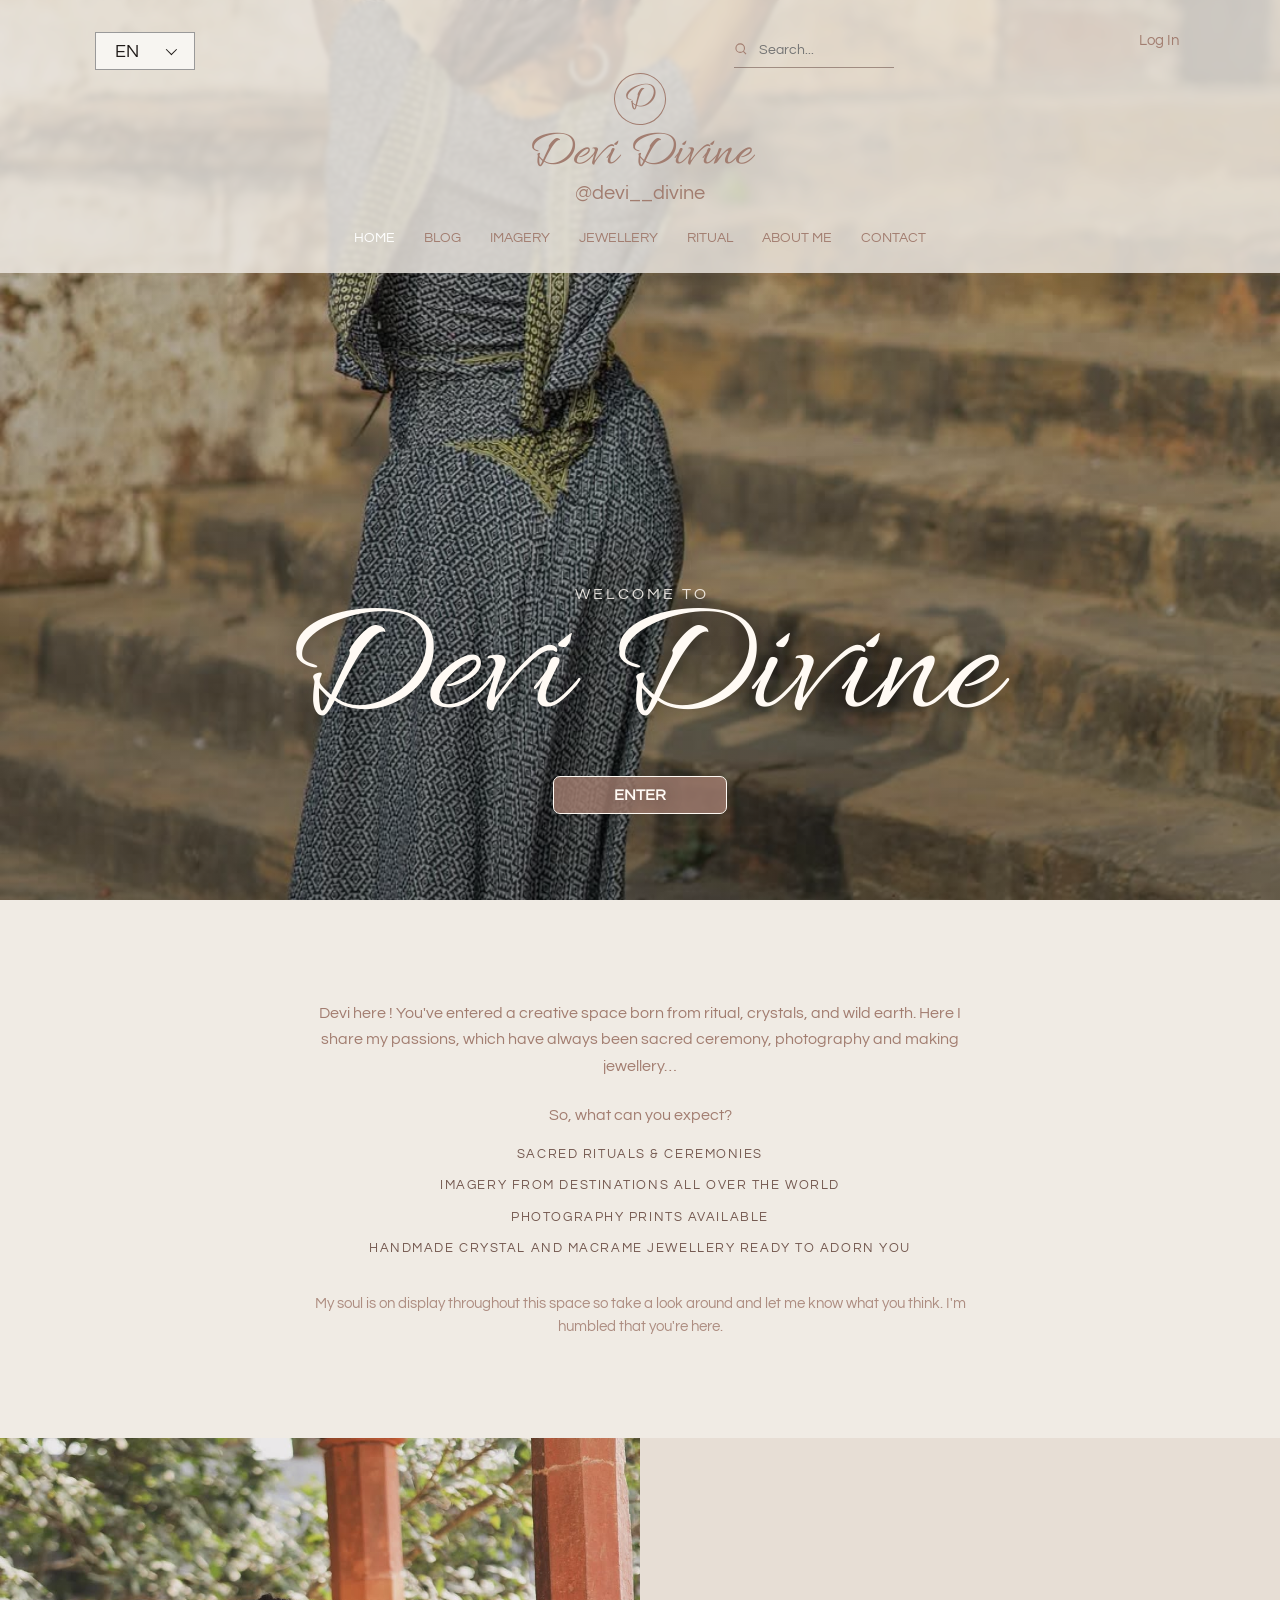
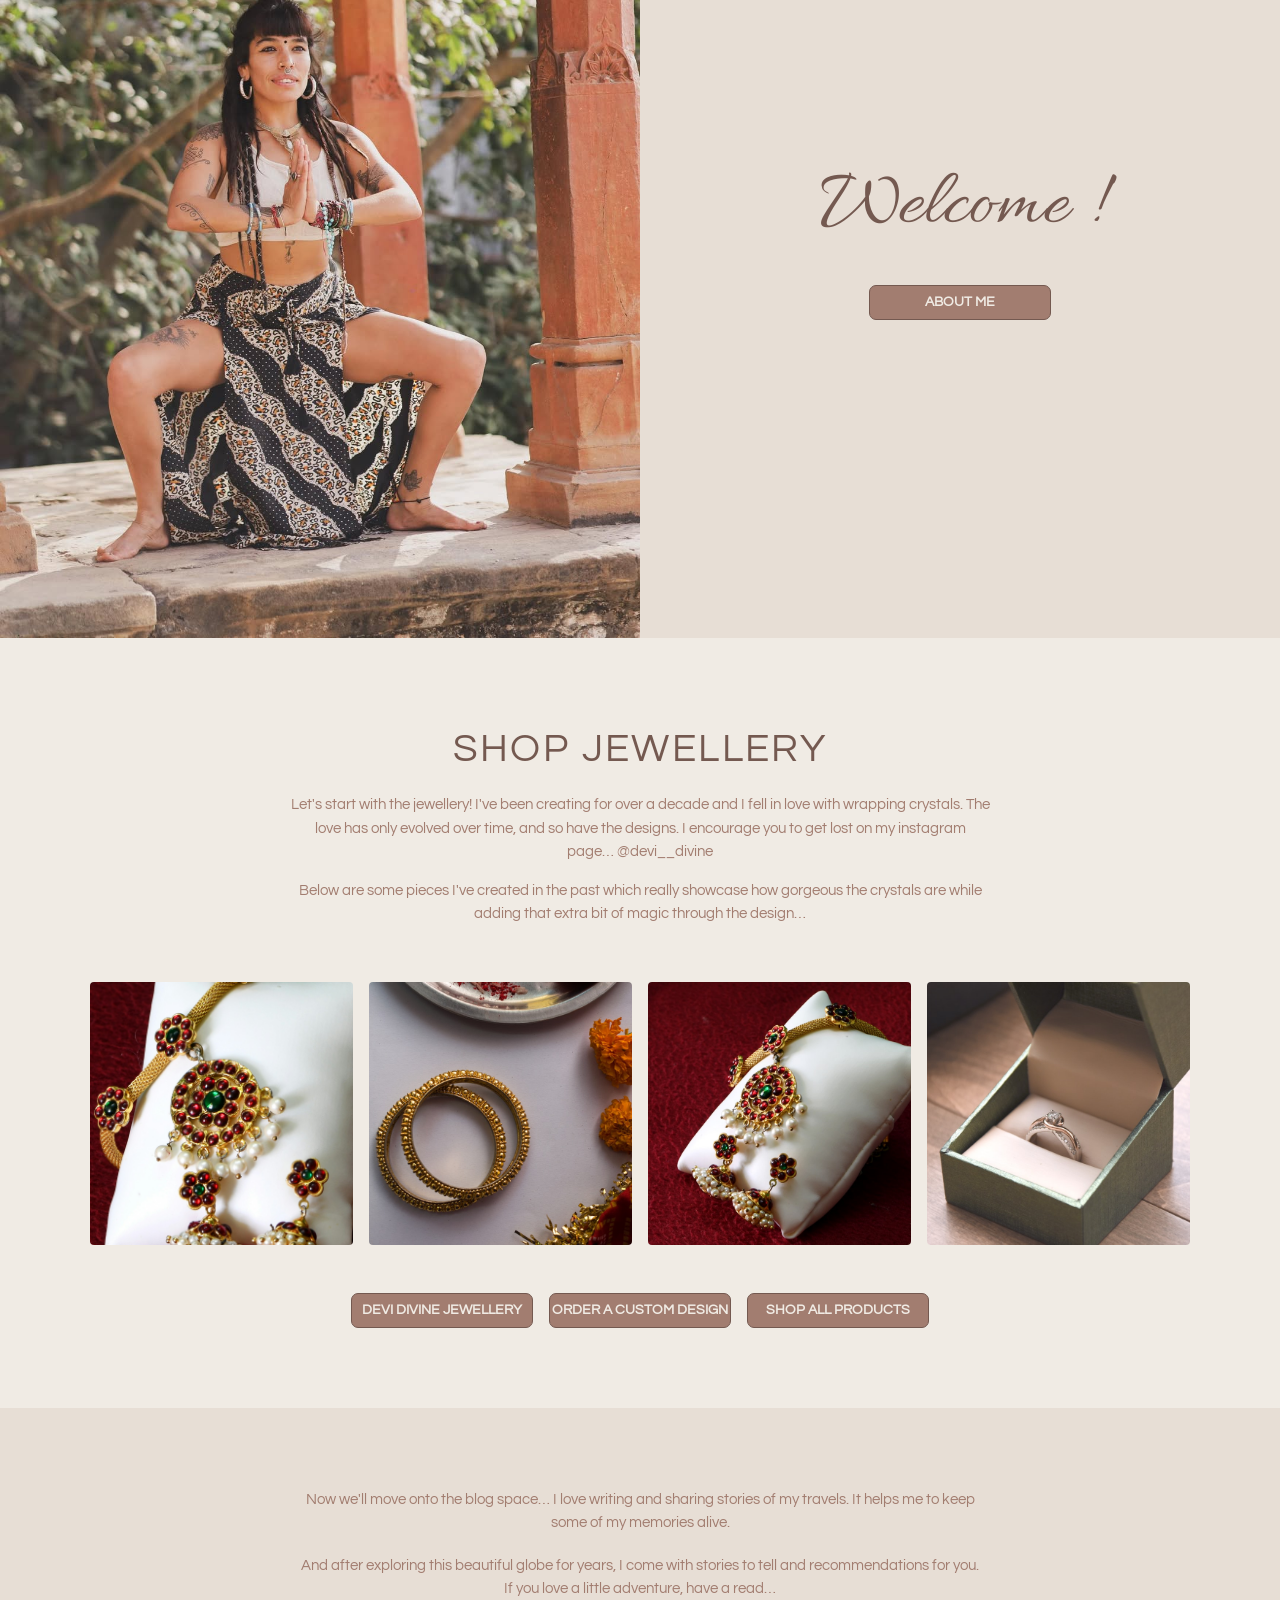
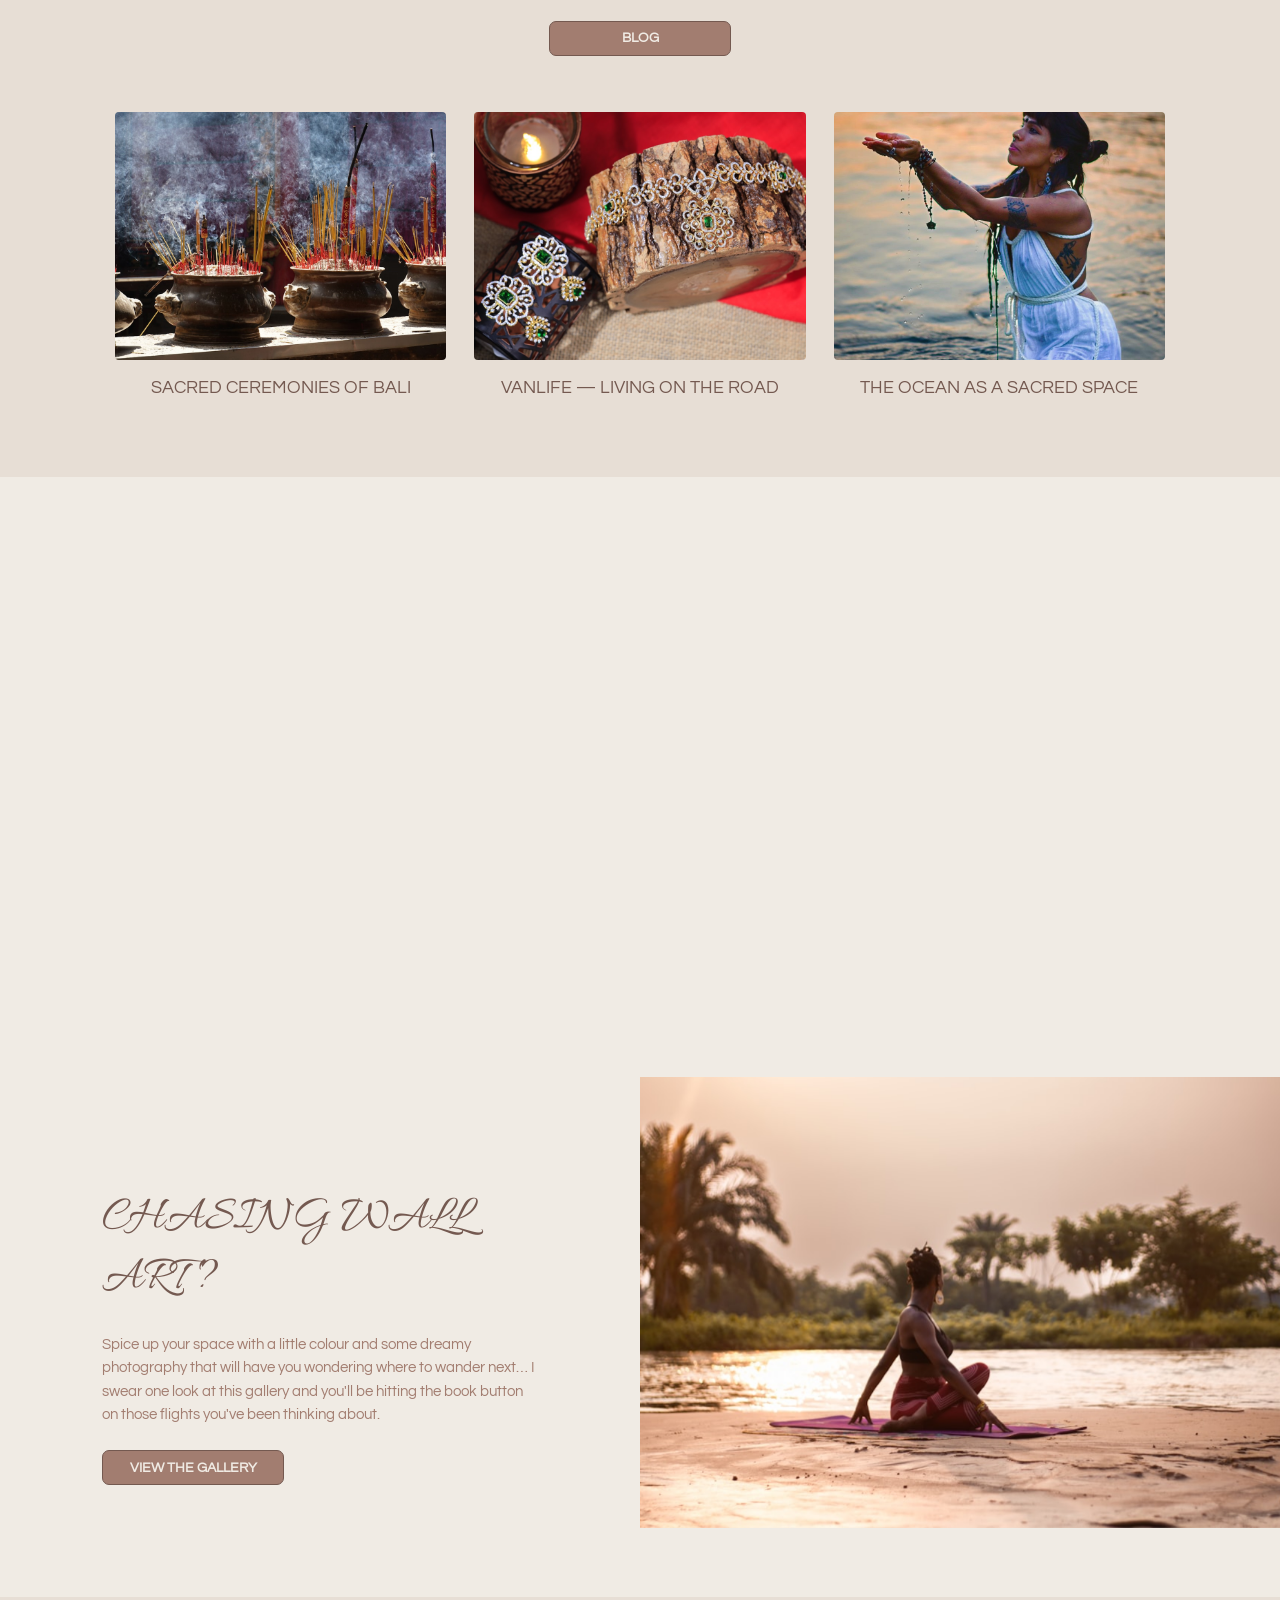
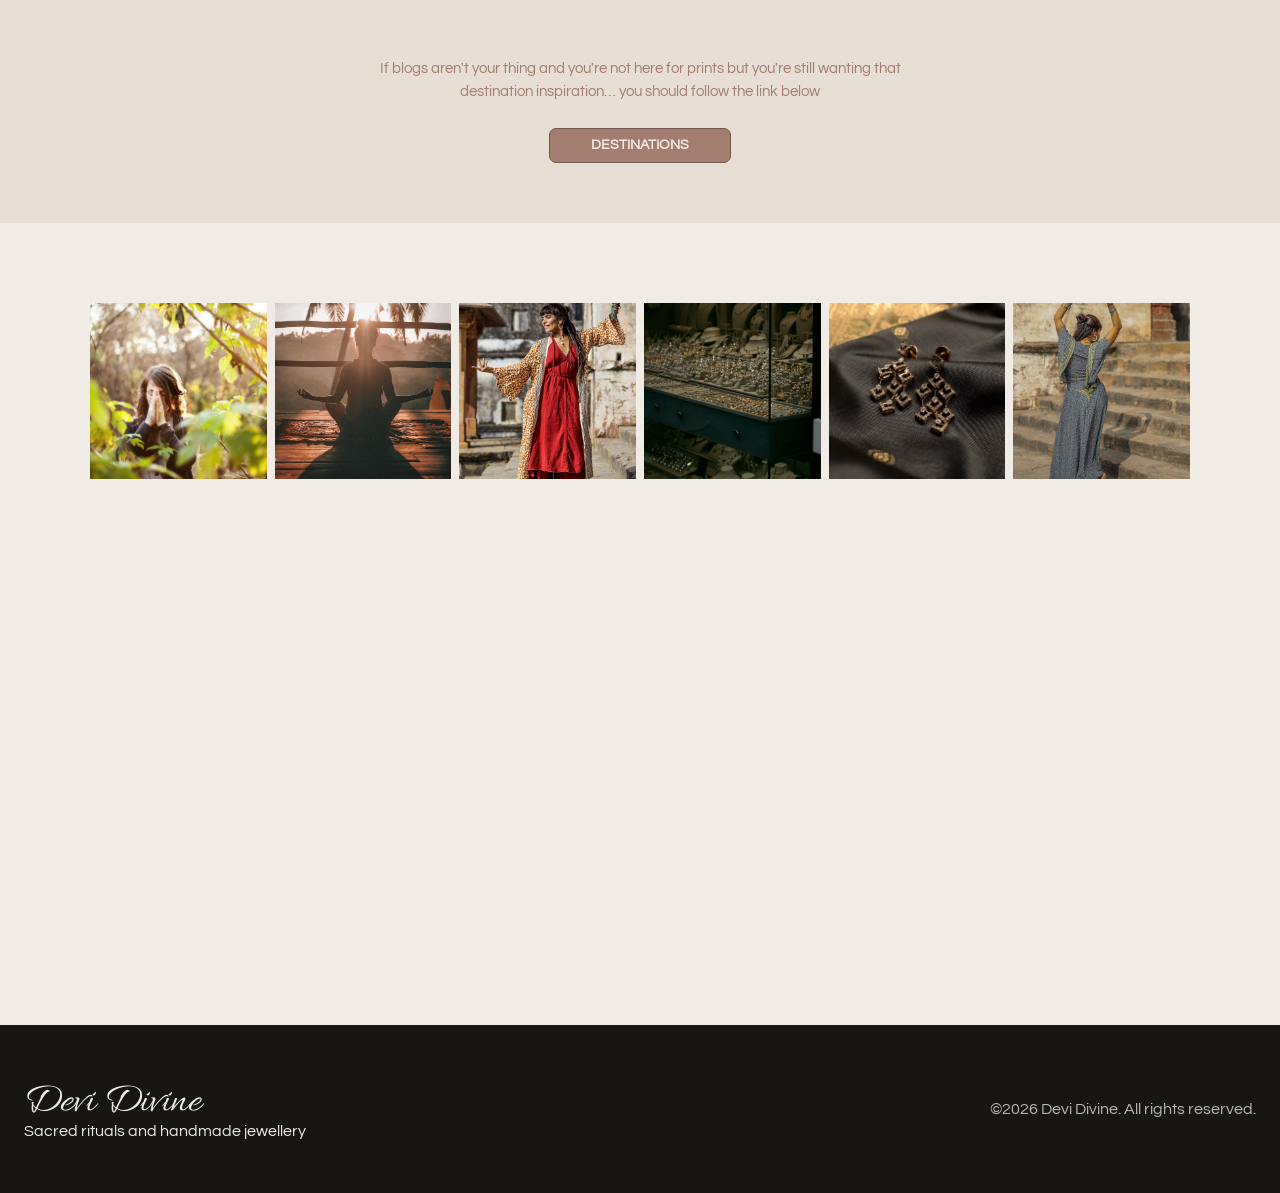
==== index.html @ af679cee "Complete rebuild with Lexie-style video hero and animations" ====
<!doctype html>
<html lang="en">
  <head>
    <meta charset="UTF-8" />
    <meta name="viewport" content="width=device-width, initial-scale=1.0" />
    <meta name="description" content="Devi Divine is a creative space for sacred rituals, handmade crystal jewellery, travel stories, photography, and the divine thread that weaves them together." />
    <title>Sacred Artist | Devi Divine | Handmade Jewellery</title>
    <link rel="preconnect" href="https://fonts.googleapis.com" />
    <link rel="preconnect" href="https://fonts.gstatic.com" crossorigin />
    <link href="https://fonts.googleapis.com/css2?family=Allura&family=Questrial&display=swap" rel="stylesheet" />
    <link rel="stylesheet" href="styles.css" />
    <script src="script.js" defer></script>
  </head>
  <body class="page-home">
    <header class="site-header overlay-header">
      <div class="top-tools">
        <button class="lang" aria-label="Language selector">EN <span></span></button>
        <label class="search" aria-label="Search">
          <svg viewBox="0 0 24 24" aria-hidden="true"><path d="m20 20-4.7-4.7m2.1-5.1a7.1 7.1 0 1 1-14.2 0 7.1 7.1 0 0 1 14.2 0Z" /></svg>
          <input type="search" placeholder="Search..." />
        </label>
        <button class="login">Log In</button>
      </div>
      <a class="brand" href="index.html" aria-label="Devi Divine">
        <span class="brand-mark">D</span>
        <span class="brand-script">Devi Divine</span>
        <span class="tagline">@devi__divine</span>
      </a>
      <nav class="main-nav" aria-label="Main navigation">
        <a class="active" href="index.html">HOME</a>
        <a href="blog.html">BLOG</a>
        <a href="imagery.html">IMAGERY</a>
        <a href="jewellery.html">JEWELLERY</a>
        <a href="ritual.html">RITUAL</a>
        <a href="about.html">ABOUT ME</a>
        <a href="contact.html">CONTACT</a>
      </nav>
    </header>

    <main>
      <!-- ═══ 1. FULL-SCREEN VIDEO HERO ═══ -->
      <section class="home-video-hero" aria-label="Home hero">
        <video autoplay muted loop playsinline poster="Catelog/devi-1.jpg">
          <source src="Catelog/6887556-hd_1920_1080_30fps.mp4" type="video/mp4" />
        </video>
        <div class="video-fallback"></div>
        <div class="home-hero-copy page-hero-copy" data-anim="fade-up">
          <p class="hp-eyebrow">W E L C O M E &nbsp; T O</p>
          <h1>Devi Divine</h1>
          <a href="#hp-welcome">ENTER</a>
        </div>
      </section>

      <!-- ═══ 2. WELCOME INTRO ═══ -->
      <section class="hp-welcome" id="hp-welcome">
        <div class="hp-welcome-inner" data-anim="fade-up">
          <p class="hp-greeting">Devi here ! You've entered a creative space born from ritual, crystals, and wild earth. Here I share my passions, which have always been sacred ceremony, photography and making jewellery…</p>
          <p>So, what can you expect?</p>
          <ul class="hp-list">
            <li>SACRED RITUALS & CEREMONIES</li>
            <li>IMAGERY FROM DESTINATIONS ALL OVER THE WORLD</li>
            <li>PHOTOGRAPHY PRINTS AVAILABLE</li>
            <li>HANDMADE CRYSTAL AND MACRAME JEWELLERY READY TO ADORN YOU</li>
          </ul>
          <p class="hp-humble">My soul is on display throughout this space so take a look around and let me know what you think. I'm humbled that you're here.</p>
        </div>
      </section>

      <!-- ═══ 3. WELCOME PORTRAIT + ABOUT CTA ═══ -->
      <section class="hp-about-strip">
        <div class="hp-about-img" data-anim="fade-right">
          <img src="Catelog/devi-2.jpg" alt="Devi Divine portrait" loading="lazy" />
        </div>
        <div class="hp-about-copy" data-anim="fade-left">
          <h2>Welcome !</h2>
          <a href="about.html" class="jw-btn">ABOUT ME</a>
        </div>
      </section>

      <!-- ═══ 4. SHOP JEWELLERY SECTION ═══ -->
      <section class="hp-shop">
        <div class="hp-shop-header" data-anim="fade-up">
          <h2><a href="jewellery.html">SHOP JEWELLERY</a></h2>
          <p>Let's start with the jewellery! I've been creating for over a decade and I fell in love with wrapping crystals. The love has only evolved over time, and so have the designs. I encourage you to get lost on my instagram page… @devi__divine</p>
          <p>Below are some pieces I've created in the past which really showcase how gorgeous the crystals are while adding that extra bit of magic through the design…</p>
        </div>
        <div class="hp-shop-gallery">
          <div class="hp-gallery-item" data-anim="fade-up" data-delay="0">
            <img src="Catelog/ekalyva_78Du2X6Gev4-pixelbay.jpeg" alt="Traditional jewellery piece" loading="lazy" />
          </div>
          <div class="hp-gallery-item" data-anim="fade-up" data-delay="120">
            <img src="Catelog/sonika_agarwal_m4dagsplsKA-pixelbay.jpeg" alt="Gold bangles with marigold" loading="lazy" />
          </div>
          <div class="hp-gallery-item" data-anim="fade-up" data-delay="240">
            <img src="Catelog/ekalyva_9hAQciS8-z8-pixelbay.jpeg" alt="Handcrafted adornment" loading="lazy" />
          </div>
          <div class="hp-gallery-item" data-anim="fade-up" data-delay="360">
            <img src="Catelog/jickii_3_YP8_mh-Kg-pixelbay.jpeg" alt="Crystal jewellery closeup" loading="lazy" />
          </div>
        </div>
        <div class="hp-shop-ctas" data-anim="fade-up">
          <a href="jewellery.html" class="jw-btn">DEVI DIVINE JEWELLERY</a>
          <a href="customdesigns.html" class="jw-btn">ORDER A CUSTOM DESIGN</a>
          <a href="all-products.html" class="jw-btn">SHOP ALL PRODUCTS</a>
        </div>
      </section>

      <!-- ═══ 5. BLOG SECTION ═══ -->
      <section class="hp-blog">
        <div class="hp-blog-intro" data-anim="fade-up">
          <p>Now we'll move onto the blog space… I love writing and sharing stories of my travels. It helps me to keep some of my memories alive.</p>
          <p>And after exploring this beautiful globe for years, I come with stories to tell and recommendations for you. If you love a little adventure, have a read…</p>
          <a href="blog.html" class="jw-btn">BLOG</a>
        </div>
        <div class="hp-blog-grid">
          <a class="hp-blog-card" href="blog.html" data-anim="fade-up" data-delay="0">
            <div class="hp-blog-thumb">
              <img src="Catelog/qld_traveller_Wnl3-Qbw_3k-pixelbay.jpeg" alt="Temple incense ceremony" loading="lazy" />
            </div>
            <h3>SACRED CEREMONIES OF BALI</h3>
          </a>
          <a class="hp-blog-card" href="blog.html" data-anim="fade-up" data-delay="120">
            <div class="hp-blog-thumb">
              <img src="Catelog/aniketshrama_TjAgMCvXXgk-pixelbay.jpeg" alt="Mountain landscape India" loading="lazy" />
            </div>
            <h3>VANLIFE — LIVING ON THE ROAD</h3>
          </a>
          <a class="hp-blog-card" href="blog.html" data-anim="fade-up" data-delay="240">
            <div class="hp-blog-thumb">
              <img src="Catelog/devi-5.jpg" alt="Water ritual in the ocean" loading="lazy" />
            </div>
            <h3>THE OCEAN AS A SACRED SPACE</h3>
          </a>
        </div>
      </section>

      <!-- ═══ 6. NATURE QUOTE PARALLAX BREAK ═══ -->
      <section class="hp-quote-break">
        <div class="hp-quote-bg" data-parallax="0.07">
          <img src="Catelog/aniketshrama_JVBViiMprZs-pixelbay.jpeg" alt="Mountain landscape" loading="lazy" />
        </div>
        <div class="hp-quote-overlay"></div>
        <blockquote data-anim="fade-up">
          <h2>WE ARE SO BLESSED TO WITNESS THINGS THAT NATURE HAS TAKEN MILLIONS OF YEARS TO CREATE</h2>
          <p>Don't you think? This is what inspired my travels from the beginning — the urge to marvel at Earth's mind-blowing landscapes, witness its wildlife and experience the different cultures of people all around the world. I've shared some of my experiences in my blog where I hope I can make you feel something and imagine you're there. And I hope you feel inspired to explore.</p>
        </blockquote>
      </section>

      <!-- ═══ 7. PRINTS / IMAGERY SECTION ═══ -->
      <section class="hp-prints">
        <div class="hp-prints-copy" data-anim="fade-right">
          <h2>CHASING WALL ART ?</h2>
          <p>Spice up your space with a little colour and some dreamy photography that will have you wondering where to wander next… I swear one look at this gallery and you'll be hitting the book button on those flights you've been thinking about.</p>
          <a href="imagery.html" class="jw-btn">VIEW THE GALLERY</a>
        </div>
        <div class="hp-prints-img" data-anim="fade-left" data-parallax="0.06">
          <img src="Catelog/travyskande_vbhVRQ017P0-pixelbay.jpeg" alt="Tropical island travel" loading="lazy" />
        </div>
      </section>

      <!-- ═══ 8. DESTINATIONS STRIP ═══ -->
      <section class="hp-destinations" data-anim="fade-up">
        <p>If blogs aren't your thing and you're not here for prints but you're still wanting that destination inspiration… you should follow the link below</p>
        <a href="imagery.html" class="jw-btn">DESTINATIONS</a>
      </section>

      <!-- ═══ 9. INSTAGRAM / FOLLOW ═══ -->
      <section class="hp-instagram">
        <div class="hp-insta-grid">
          <div class="hp-insta-item" data-anim="fade-up" data-delay="0">
            <img src="Catelog/ashleyinguanta_KX97VvJKBBc-pixelbay.jpeg" alt="Prayer in nature" loading="lazy" />
          </div>
          <div class="hp-insta-item" data-anim="fade-up" data-delay="80">
            <img src="Catelog/jareddrice_NTyBbu66_SI-pixelbay.jpeg" alt="Meditation at sunrise" loading="lazy" />
          </div>
          <div class="hp-insta-item" data-anim="fade-up" data-delay="160">
            <img src="Catelog/devi-4.jpg" alt="Devi in nature" loading="lazy" />
          </div>
          <div class="hp-insta-item" data-anim="fade-up" data-delay="240">
            <img src="Catelog/romavest_-BZ_GSgkhPc-pixelbay.jpeg" alt="Crystal bowl ritual" loading="lazy" />
          </div>
          <div class="hp-insta-item" data-anim="fade-up" data-delay="320">
            <img src="Catelog/pyx_photo_5RYp1eO95oU-pixelbay.jpeg" alt="Travel landscape" loading="lazy" />
          </div>
          <div class="hp-insta-item" data-anim="fade-up" data-delay="400">
            <img src="Catelog/devi-1.jpg" alt="Devi Divine" loading="lazy" />
          </div>
        </div>
        <div class="hp-insta-follow" data-anim="fade-up">
          <a href="https://www.instagram.com/devi__divine" target="_blank" rel="noopener">@devi__divine</a>
          <p>FOLLOW MY ADVENTURES</p>
        </div>
      </section>

      <!-- ═══ 10. NEWSLETTER ═══ -->
      <section class="hp-newsletter" data-anim="fade-up">
        <h2>Stay Connected</h2>
        <p>Join the mailing list to receive updates on new collections, rituals, and travel stories.</p>
        <form class="hp-nl-form" onsubmit="event.preventDefault(); this.querySelector('button').textContent='Thank you!';">
          <input type="email" placeholder="Enter your email" required />
          <button type="submit">Subscribe</button>
        </form>
      </section>
    </main>

    <footer class="site-footer">
      <div class="footer-brand">
        <span class="brand-script">Devi Divine</span>
        <span>Sacred rituals and handmade jewellery</span>
      </div>
      <p>©2026 Devi Divine. All rights reserved.</p>
    </footer>
  </body>
</html>
---- styles.css ----
:root {
  --paper: #f0ebe4;
  --paper-deep: #e7ded5;
  --clay: #a27d70;
  --cedar: #745950;
  --ink: #4c3c36;
  --sage: #26352a;
  --cream: #fffaf4;
}

* {
  box-sizing: border-box;
}

body {
  margin: 0;
  background: var(--paper);
  color: var(--clay);
  font-family: Questrial, Arial, sans-serif;
  font-size: 16px;
  scroll-behavior: smooth;
}

a {
  color: inherit;
  text-decoration: none;
}

.site-header {
  min-height: 273px;
  background: var(--paper);
  position: relative;
  display: grid;
  grid-template-rows: 74px 128px 71px;
  place-items: center;
  overflow: hidden;
  z-index: 10;
  transition:
    min-height 420ms ease,
    box-shadow 420ms ease,
    background-color 420ms ease;
}

.site-header.is-scrolled {
  box-shadow: 0 8px 24px rgba(76, 60, 54, 0.08);
}

.compact-header {
  min-height: 230px;
  grid-template-rows: 150px 80px;
}

.compact-header .brand {
  grid-row: 1;
}

.compact-header .main-nav {
  grid-row: 2;
}

.overlay-header {
  margin-bottom: -273px;
  background: rgba(240, 235, 228, 0.82);
  backdrop-filter: blur(2px);
}

.top-tools {
  position: absolute;
  inset: 32px 7.4vw auto 7.4vw;
  display: flex;
  justify-content: space-between;
  align-items: flex-start;
  pointer-events: none;
}

.top-tools > * {
  pointer-events: auto;
}

.lang {
  width: 100px;
  height: 38px;
  border: 1px solid #999;
  background: #f7f5f1;
  color: #1f1a18;
  font: 18px Questrial, sans-serif;
  display: inline-flex;
  align-items: center;
  justify-content: space-around;
}

.lang span {
  width: 8px;
  height: 8px;
  border-right: 1.5px solid currentColor;
  border-bottom: 1.5px solid currentColor;
  transform: rotate(45deg) translateY(-2px);
}

.search {
  width: 160px;
  height: 36px;
  border-bottom: 1px solid rgba(116, 89, 80, 0.6);
  display: flex;
  align-items: center;
  gap: 9px;
  color: var(--clay);
  transform: translateX(150px);
}

.search svg {
  width: 17px;
  fill: none;
  stroke: currentColor;
  stroke-width: 1.8;
}

.search input {
  min-width: 0;
  width: 100%;
  border: 0;
  background: transparent;
  color: var(--clay);
  font: 14px Questrial, sans-serif;
  outline: none;
}

.login {
  border: 0;
  background: transparent;
  color: var(--clay);
  font: 15px Questrial, sans-serif;
}

.brand {
  grid-row: 2;
  text-align: center;
  display: grid;
  place-items: center;
  color: var(--clay);
}

.brand-mark {
  width: 52px;
  height: 52px;
  border: 1.4px solid var(--clay);
  border-radius: 50%;
  display: grid;
  place-items: center;
  color: var(--clay);
  font: 36px Allura, cursive;
  transform: rotate(-12deg);
}

.brand-script {
  margin-top: 4px;
  color: var(--clay);
  font: 52px Allura, cursive;
  line-height: 0.95;
}

.tagline {
  margin-top: 4px;
  font-size: 20px;
}

.main-nav {
  grid-row: 3;
  display: flex;
  gap: 29px;
  align-items: center;
  justify-content: center;
  width: 100%;
  font-size: 14px;
  color: var(--clay);
}

.main-nav a {
  padding: 22px 0;
  white-space: nowrap;
}

.main-nav a.active {
  color: #fff;
}

.hero {
  height: 474px;
  overflow: hidden;
}

.hero-image {
  width: 100%;
  height: calc(100% + 120px);
  background:
    linear-gradient(90deg, rgba(0, 0, 0, 0.28), transparent 38%, rgba(0, 0, 0, 0.1)),
    url("https://static.wixstatic.com/media/1401ba_721c9bad28f0459eae7d776c2bd3633a~mv2.jpg/v1/fill/w_2500,h_2743,al_c/1401ba_721c9bad28f0459eae7d776c2bd3633a~mv2.jpg");
  background-size: cover;
  background-position: center 43%;
  transform: translateY(calc(var(--parallax-y, 0px) - 60px));
  will-change: transform;
}

.intro {
  min-height: 565px;
  display: grid;
  place-items: end center;
  padding: 96px 24px 95px;
}

.intro-copy {
  max-width: 700px;
  text-align: center;
  font-size: 14px;
  line-height: 1.1;
}

.intro-copy p {
  margin: 0 auto 21px;
}

.leaf-break {
  height: 154px;
  display: grid;
  grid-template-columns: 1fr minmax(230px, 340px) 1fr;
  align-items: end;
  overflow: hidden;
}

.leaf-panel {
  height: 80px;
  background:
    linear-gradient(rgba(9, 24, 13, 0.02), rgba(9, 24, 13, 0.14)),
    url("https://static.wixstatic.com/media/11062b_54ef6fb8ec744a24a353d6758db5286d~mv2.jpg/v1/fill/w_900,h_420,al_c,q_90/11062b_54ef6fb8ec744a24a353d6758db5286d~mv2.jpg");
  background-size: cover;
  background-position: center;
  transform: translateY(var(--parallax-y, 0px));
  will-change: transform;
}

.leaf-panel.left {
  clip-path: polygon(0 0, 100% 0, 88% 100%, 0 100%);
}

.leaf-panel.right {
  clip-path: polygon(12% 0, 100% 0, 100% 100%, 0 100%);
}

.circle-portrait {
  align-self: end;
  width: min(34vw, 340px);
  aspect-ratio: 1 / 1;
  border-radius: 50%;
  border: 7px solid var(--paper);
  background: url("https://static.wixstatic.com/media/1401ba_082588e5ffd643f7b79cfc7a22d2bfe7~mv2.jpeg/v1/crop/x_0,y_1084,w_5103,h_5099/fill/w_766,h_766,al_c,q_85,usm_0.66_1.00_0.01,enc_avif,quality_auto/DSC00595.jpeg");
  background-size: cover;
  background-position: center 34%;
  transform: translateY(53%);
  justify-self: center;
  z-index: 2;
  will-change: transform;
}

.circle-portrait[data-parallax] {
  transform: translateY(calc(53% + var(--parallax-y, 0px)));
}

.sale-strip {
  background: var(--cedar);
  color: var(--paper);
  overflow: hidden;
  height: 80px;
  display: flex;
  align-items: center;
  margin-top: 0;
}

.ticker {
  display: flex;
  gap: 48px;
  white-space: nowrap;
  min-width: 150%;
  animation: ticker 20s linear infinite;
}

.ticker span {
  font-size: clamp(34px, 7vw, 86px);
  font-weight: 700;
  letter-spacing: 0;
}

@keyframes ticker {
  to {
    transform: translateX(-33.33%);
  }
}

.social {
  padding: 52px 24px 46px;
  text-align: center;
}

.social p {
  max-width: 520px;
  margin: 0 auto 22px;
  line-height: 1.35;
}

.social-icons {
  display: flex;
  justify-content: center;
  gap: 18px;
}

.social-icons a {
  width: 38px;
  height: 38px;
  border: 1px solid var(--clay);
  border-radius: 50%;
  display: grid;
  place-items: center;
  font-weight: 700;
}

.how-to {
  padding: 58px 24px 80px;
  background: var(--paper);
  text-align: center;
}

.how-to h5 {
  margin: 0 0 18px;
  color: var(--cedar);
  font-size: 24px;
  font-weight: 400;
  letter-spacing: 0;
}

.how-to > p {
  max-width: 520px;
  margin: 0 auto 56px;
  line-height: 1.35;
}

.shop-grid {
  max-width: 1050px;
  margin: 0 auto;
  display: grid;
  grid-template-columns: repeat(3, 1fr);
  gap: 36px;
}

.shop-card {
  display: grid;
  justify-items: center;
  color: var(--clay);
}

.shop-image {
  width: 100%;
  aspect-ratio: 0.82;
  background-size: cover;
  background-position: center;
  margin-bottom: 48px;
}

.shop-image.collections {
  background-image: url("https://static.wixstatic.com/media/1401ba_b27e70ba81ed414d82b3f7c233c465d2~mv2.jpg/v1/fit/w_960,h_2738,q_90,enc_avif,quality_auto/1401ba_b27e70ba81ed414d82b3f7c233c465d2~mv2.jpg");
}

.shop-image.products {
  background-image: url("https://static.wixstatic.com/media/1401ba_89e99bc714c94058bde8c814a47d77e5~mv2.jpg/v1/fit/w_960,h_2738,q_90,enc_avif,quality_auto/1401ba_89e99bc714c94058bde8c814a47d77e5~mv2.jpg");
}

.shop-image.custom {
  background-image: url("https://static.wixstatic.com/media/1401ba_7f00e8f9517c495a9753aef9d5f31bf5~mv2.jpg/v1/fit/w_960,h_2738,q_90,enc_avif,quality_auto/1401ba_7f00e8f9517c495a9753aef9d5f31bf5~mv2.jpg");
}

.shop-card h2 {
  margin: 0 0 42px;
  color: var(--cedar);
  font-size: 30px;
  font-weight: 400;
}

.shop-card p {
  max-width: 260px;
  min-height: 90px;
  margin: 0 0 34px;
  font-size: 15px;
  line-height: 1.35;
}

.shop-card a,
.crystal-copy a,
.split-info a {
  width: 182px;
  height: 35px;
  border: 1px solid var(--cedar);
  border-radius: 7px;
  background: var(--clay);
  color: var(--paper);
  display: inline-grid;
  place-items: center;
  font-size: 14px;
  font-weight: 700;
}

.crystals {
  min-height: 450px;
  padding: 82px 7vw;
  display: grid;
  grid-template-columns: minmax(260px, 580px) 1fr;
  align-items: center;
  gap: 48px;
  background: var(--paper-deep);
}

.crystal-copy .large {
  font: 34px Allura, cursive;
  color: var(--cedar);
  margin: 0 0 18px;
}

.crystal-copy p {
  line-height: 1.45;
  margin: 0 0 24px;
}

.crystal-orb {
  width: min(33vw, 320px);
  aspect-ratio: 1;
  justify-self: center;
  border-radius: 50%;
  background:
    radial-gradient(circle at 35% 25%, rgba(255, 255, 255, 0.9), transparent 22%),
    radial-gradient(circle at 55% 62%, rgba(162, 125, 112, 0.4), transparent 45%),
    url("https://static.wixstatic.com/media/1401ba_d77534101b864da5b636119fda40b79c~mv2.png/v1/fill/w_1000,h_701,al_c,q_90,enc_avif,quality_auto/amethyst_edited_edited.png");
  background-size: cover;
  background-position: center;
  box-shadow: 0 28px 70px rgba(76, 60, 54, 0.2);
}

.split-info {
  display: grid;
  grid-template-columns: repeat(2, minmax(0, 1fr));
  min-height: 580px;
}

.split-info article {
  padding: 84px 8vw 90px;
  display: grid;
  align-content: start;
  justify-items: center;
  text-align: center;
}

.split-info article:first-child {
  background: var(--cedar);
  color: var(--paper);
}

.split-info article:last-child {
  background: var(--paper);
}

.line-art {
  width: 180px;
  height: 56px;
  margin-bottom: 42px;
  background: url("https://static.wixstatic.com/media/1401ba_12883113e6fa44acb3521349938646cc~mv2.png/v1/fill/w_362,h_112,al_c,q_85,usm_0.66_1.00_0.01,enc_avif,quality_auto/AdobeStock_868700157_22_edited.png");
  background-size: contain;
  background-position: center;
  background-repeat: no-repeat;
  animation: float-line 5.5s ease-in-out infinite;
}

.split-info h2 {
  margin: 0 0 28px;
  font-size: 28px;
  font-weight: 400;
  color: inherit;
}

.split-info p {
  max-width: 430px;
  line-height: 1.45;
  margin: 0 0 24px;
}

.split-info ul {
  list-style: none;
  padding: 0;
  margin: 0 0 34px;
  line-height: 1.9;
}

.product-mini {
  width: min(100%, 330px);
  padding: 28px;
  display: grid;
  gap: 14px;
  color: var(--cedar);
}

.product-mini span {
  color: var(--clay);
  font-size: 14px;
}

.product-mini strong {
  font-weight: 400;
  font-size: 20px;
}

.product-mini em {
  font-style: normal;
}

.product-mini button {
  height: 44px;
  border: 0;
  background: var(--cedar);
  color: var(--paper);
  font: 15px Questrial, sans-serif;
}

.site-footer {
  background: #171613;
  color: var(--paper);
  padding: 54px 24px;
  display: flex;
  align-items: center;
  justify-content: space-between;
  gap: 24px;
}

.footer-brand {
  display: grid;
}

.footer-brand .brand-script {
  font-size: 42px;
  color: var(--paper);
}

.site-footer p {
  margin: 0;
  color: rgba(240, 235, 228, 0.75);
}

.js-ready .reveal {
  opacity: 0;
  transform: translateY(44px);
  transition:
    opacity 900ms ease,
    transform 900ms cubic-bezier(0.22, 1, 0.36, 1);
}

.js-ready .reveal.reveal-fade-up {
  transform: translateY(60px);
}

.js-ready .reveal.reveal-fade-right {
  transform: translateX(-60px) translateY(0);
}

.js-ready .reveal.reveal-fade-left {
  transform: translateX(60px) translateY(0);
}

.js-ready .reveal.is-visible {
  opacity: 1;
  transform: translateY(0) translateX(0);
}

.js-ready .shop-card:nth-child(2),
.js-ready .mini-card:nth-child(2),
.js-ready .jw-shop-card:nth-child(2),
.js-ready .ritual-card:nth-child(2) {
  transition-delay: 120ms;
}

.js-ready .shop-card:nth-child(3),
.js-ready .mini-card:nth-child(3),
.js-ready .jw-shop-card:nth-child(3),
.js-ready .ritual-card:nth-child(3) {
  transition-delay: 240ms;
}

/* ── Full-width image break ── */
.jw-image-break {
  position: relative;
  height: 420px;
  overflow: hidden;
}
.jw-image-break img {
  width: 100%;
  height: calc(100% + 100px);
  object-fit: cover;
  object-position: center 30%;
  display: block;
  transform: translateY(var(--parallax-y, 0px));
  will-change: transform;
}
.jw-image-break-overlay {
  position: absolute;
  inset: 0;
  background: linear-gradient(180deg, rgba(10,13,9,0.08), rgba(10,13,9,0.25));
  pointer-events: none;
}

/* ── Jewellery video hero override ── */
.jw-video-hero {
  min-height: 100vh;
}

/* ═══ HOME PAGE SECTIONS ═══ */
.hp-eyebrow {
  letter-spacing: 0.4em;
  font-size: 14px;
  opacity: 0.85;
  margin-bottom: 6px !important;
}

/* Welcome */
.hp-welcome {
  padding: 100px 24px;
  display: grid;
  place-items: center;
  text-align: center;
  background: var(--paper);
}
.hp-welcome-inner {
  max-width: 680px;
}
.hp-greeting {
  font-size: 16px;
  line-height: 1.65;
  margin: 0 0 28px;
}
.hp-list {
  list-style: none;
  padding: 0;
  margin: 0 0 28px;
  font-size: 13px;
  letter-spacing: 0.12em;
  line-height: 2.4;
  color: var(--cedar);
}
.hp-humble {
  font-size: 15px;
  line-height: 1.55;
  margin: 0;
  opacity: 0.85;
}

/* About strip */
.hp-about-strip {
  display: grid;
  grid-template-columns: 1fr 1fr;
  min-height: 420px;
  background: var(--paper-deep);
}
.hp-about-img {
  overflow: hidden;
}
.hp-about-img img {
  width: 100%;
  height: 100%;
  object-fit: cover;
  display: block;
  transition: transform 700ms ease;
}
.hp-about-img:hover img { transform: scale(1.04); }
.hp-about-copy {
  display: grid;
  place-items: center;
  place-content: center;
  gap: 28px;
  padding: 60px 24px;
  text-align: center;
}
.hp-about-copy h2 {
  font: 400 clamp(48px, 8vw, 80px) Allura, cursive;
  color: var(--cedar);
  margin: 0;
}

/* Shop section */
.hp-shop {
  padding: 90px 24px 80px;
  background: var(--paper);
  text-align: center;
}
.hp-shop-header {
  max-width: 700px;
  margin: 0 auto 56px;
}
.hp-shop-header h2 {
  margin: 0 0 24px;
}
.hp-shop-header h2 a {
  font: 400 clamp(28px, 4vw, 40px) Questrial, sans-serif;
  color: var(--cedar);
  text-decoration: none;
  letter-spacing: 0.06em;
}
.hp-shop-header h2 a:hover { opacity: 0.7; }
.hp-shop-header p {
  font-size: 15px;
  line-height: 1.55;
  margin: 0 0 16px;
}

.hp-shop-gallery {
  display: grid;
  grid-template-columns: repeat(4, 1fr);
  gap: 16px;
  max-width: 1100px;
  margin: 0 auto 48px;
}
.hp-gallery-item {
  aspect-ratio: 1;
  overflow: hidden;
  border-radius: 4px;
}
.hp-gallery-item img {
  width: 100%;
  height: 100%;
  object-fit: cover;
  display: block;
  transition: transform 600ms ease;
}
.hp-gallery-item:hover img { transform: scale(1.08); }

.hp-shop-ctas {
  display: flex;
  flex-wrap: wrap;
  justify-content: center;
  gap: 16px;
}

/* Blog section */
.hp-blog {
  padding: 80px 24px;
  background: var(--paper-deep);
}
.hp-blog-intro {
  max-width: 680px;
  margin: 0 auto 56px;
  text-align: center;
}
.hp-blog-intro p {
  font-size: 15px;
  line-height: 1.55;
  margin: 0 0 20px;
}
.hp-blog-grid {
  display: grid;
  grid-template-columns: repeat(3, 1fr);
  gap: 28px;
  max-width: 1050px;
  margin: 0 auto;
}
.hp-blog-card {
  text-decoration: none;
  color: inherit;
  overflow: hidden;
  transition: transform 500ms ease;
}
.hp-blog-card:hover { transform: translateY(-6px); }
.hp-blog-thumb {
  aspect-ratio: 4 / 3;
  overflow: hidden;
  border-radius: 4px;
  margin-bottom: 18px;
}
.hp-blog-thumb img {
  width: 100%;
  height: 100%;
  object-fit: cover;
  display: block;
  transition: transform 600ms ease;
}
.hp-blog-card:hover .hp-blog-thumb img { transform: scale(1.06); }
.hp-blog-card h3 {
  font: 400 18px Questrial, sans-serif;
  color: var(--cedar);
  margin: 0;
  text-align: center;
}

/* Nature quote break */
.hp-quote-break {
  position: relative;
  min-height: 600px;
  display: grid;
  place-items: center;
  overflow: hidden;
  isolation: isolate;
  padding: 80px 24px;
}
.hp-quote-bg {
  position: absolute;
  inset: -100px 0;
  z-index: -2;
}
.hp-quote-bg img {
  width: 100%;
  height: calc(100% + 200px);
  object-fit: cover;
  object-position: center 35%;
  transform: translateY(var(--parallax-y, 0px));
  will-change: transform;
}
.hp-quote-overlay {
  position: absolute;
  inset: 0;
  background: linear-gradient(180deg, rgba(10,13,9,0.40), rgba(10,13,9,0.60));
  z-index: -1;
}
.hp-quote-break blockquote {
  max-width: 760px;
  text-align: center;
  color: var(--cream);
  margin: 0;
  text-shadow: 0 2px 20px rgba(0,0,0,0.4);
}
.hp-quote-break blockquote h2 {
  font: 400 14px Questrial, sans-serif;
  letter-spacing: 0.22em;
  line-height: 1.8;
  color: var(--cream);
  margin: 0 0 28px;
}
.hp-quote-break blockquote p {
  font-size: 15px;
  line-height: 1.65;
  opacity: 0.9;
  margin: 0;
}

/* Prints section */
.hp-prints {
  display: grid;
  grid-template-columns: 1fr 1fr;
  min-height: 520px;
  background: var(--paper);
}
.hp-prints-copy {
  display: grid;
  align-content: center;
  gap: 24px;
  padding: 80px 8vw;
}
.hp-prints-copy h2 {
  font: 400 clamp(32px, 5vw, 48px) Allura, cursive;
  color: var(--cedar);
  margin: 0;
}
.hp-prints-copy p {
  font-size: 15px;
  line-height: 1.55;
  margin: 0;
  max-width: 440px;
}
.hp-prints-img {
  overflow: hidden;
  position: relative;
}
.hp-prints-img img {
  width: 100%;
  height: 100%;
  object-fit: cover;
  display: block;
  transform: translateY(var(--parallax-y, 0px)) scale(1.04);
  will-change: transform;
}

/* Destinations strip */
.hp-destinations {
  padding: 60px 24px;
  text-align: center;
  background: var(--paper-deep);
}
.hp-destinations p {
  max-width: 580px;
  margin: 0 auto 24px;
  font-size: 15px;
  line-height: 1.55;
}

/* Instagram grid */
.hp-instagram {
  padding: 80px 24px;
  background: var(--paper);
}
.hp-insta-grid {
  display: grid;
  grid-template-columns: repeat(6, 1fr);
  gap: 8px;
  max-width: 1100px;
  margin: 0 auto 40px;
}
.hp-insta-item {
  aspect-ratio: 1;
  overflow: hidden;
}
.hp-insta-item img {
  width: 100%;
  height: 100%;
  object-fit: cover;
  display: block;
  transition: transform 500ms ease, filter 500ms ease;
  filter: saturate(0.9);
}
.hp-insta-item:hover img {
  transform: scale(1.08);
  filter: saturate(1.15);
}
.hp-insta-follow {
  text-align: center;
}
.hp-insta-follow a {
  font: 400 28px Allura, cursive;
  color: var(--cedar);
  text-decoration: none;
  display: block;
  margin-bottom: 8px;
}
.hp-insta-follow a:hover { opacity: 0.7; }
.hp-insta-follow p {
  font-size: 12px;
  letter-spacing: 0.25em;
  color: var(--clay);
  margin: 0;
}

/* Newsletter */
.hp-newsletter {
  padding: 80px 24px;
  text-align: center;
  background: var(--cedar);
  color: var(--paper);
}
.hp-newsletter h2 {
  font: 400 clamp(36px, 6vw, 56px) Allura, cursive;
  color: var(--paper);
  margin: 0 0 14px;
}
.hp-newsletter p {
  max-width: 440px;
  margin: 0 auto 32px;
  opacity: 0.85;
  line-height: 1.5;
}
.hp-nl-form {
  display: flex;
  max-width: 440px;
  margin: 0 auto;
  gap: 0;
}
.hp-nl-form input {
  flex: 1;
  height: 46px;
  padding: 0 16px;
  border: 1px solid rgba(240,235,228,0.35);
  border-right: 0;
  background: rgba(240,235,228,0.08);
  color: var(--paper);
  font: 14px Questrial, sans-serif;
  outline: none;
}
.hp-nl-form input::placeholder { color: rgba(240,235,228,0.5); }
.hp-nl-form button {
  height: 46px;
  padding: 0 28px;
  border: 1px solid rgba(240,235,228,0.35);
  background: rgba(240,235,228,0.15);
  color: var(--paper);
  font: 14px Questrial, sans-serif;
  letter-spacing: 0.06em;
  cursor: pointer;
  transition: background 300ms ease;
  white-space: nowrap;
}
.hp-nl-form button:hover { background: rgba(240,235,228,0.28); }

@keyframes float-line {
  0%,
  100% {
    transform: translateY(0);
  }
  50% {
    transform: translateY(-12px);
  }
}

@keyframes kenburns {
  from {
    transform: scale(1);
  }
  to {
    transform: scale(1.08);
  }
}

.home-video-hero {
  min-height: 100vh;
  position: relative;
  display: grid;
  place-items: end center;
  overflow: hidden;
  background: #151914;
  padding: 340px 24px 86px;
}

.home-video-hero video {
  position: absolute;
  inset: 0;
  width: 100%;
  height: 100%;
  object-fit: cover;
  z-index: 1;
}

.video-fallback {
  position: absolute;
  inset: 0;
  width: 100%;
  height: 100%;
  object-fit: cover;
  z-index: 0;
  background:
    linear-gradient(180deg, rgba(19, 22, 17, 0.1), rgba(19, 22, 17, 0.34)),
    url("Catelog/devi-1.jpg");
  background-size: cover;
  background-position: center;
  animation: kenburns 18s ease-in-out infinite alternate;
}

.home-video-hero::after,
.page-hero::after {
  content: "";
  position: absolute;
  inset: 0;
  background: linear-gradient(180deg, rgba(10, 13, 9, 0.12), rgba(10, 13, 9, 0.34));
  z-index: 2;
  pointer-events: none;
}

.home-hero-copy,
.page-hero-copy {
  color: var(--cream);
  text-align: center;
  text-shadow: 0 2px 18px rgba(0, 0, 0, 0.35);
  position: relative;
  z-index: 3;
}

.home-hero-copy p,
.page-hero-copy p {
  margin: 0 0 16px;
  letter-spacing: 0;
  font-size: 16px;
  text-transform: uppercase;
}

.home-hero-copy h1,
.page-hero-copy h1 {
  margin: 0 0 32px;
  font: clamp(76px, 13vw, 170px) Allura, cursive;
  line-height: 0.82;
  color: inherit;
}

.home-hero-copy a,
.editorial-copy a,
.inline-button {
  width: 174px;
  height: 38px;
  display: inline-grid;
  place-items: center;
  border: 1px solid currentColor;
  border-radius: 7px;
  background: rgba(162, 125, 112, 0.82);
  color: var(--cream);
  font-weight: 700;
}

.home-intro {
  min-height: 360px;
  display: grid;
  place-items: center;
  padding: 80px 24px;
  text-align: center;
}

.home-intro p {
  max-width: 650px;
  margin: 0;
  font-size: clamp(24px, 4vw, 42px);
  line-height: 1.12;
  color: var(--cedar);
}

.home-paths {
  display: grid;
  grid-template-columns: repeat(3, 1fr);
  min-height: 680px;
}

.feature-panel {
  min-height: 680px;
  display: grid;
  align-content: end;
  padding: 56px;
  color: var(--cream);
  position: relative;
  overflow: hidden;
  isolation: isolate;
}

.feature-panel::before {
  content: "";
  position: absolute;
  inset: -80px 0;
  background: var(--panel-image) center / cover;
  transform: translateY(var(--parallax-y, 0px)) scale(1.04);
  z-index: -2;
  will-change: transform;
}

.feature-panel::after {
  content: "";
  position: absolute;
  inset: 0;
  background: linear-gradient(180deg, transparent 20%, rgba(35, 29, 25, 0.66));
  z-index: -1;
}

.feature-panel.travel {
  --panel-image: url("https://static.wixstatic.com/media/1401ba_b563683089f646b99284f35d5fcbf15d~mv2.jpeg/v1/fill/w_960,h_2740,fp_0.4_0.37,q_90,enc_avif,quality_auto/1401ba_b563683089f646b99284f35d5fcbf15d~mv2.jpeg");
}

.feature-panel.imagery {
  --panel-image: url("https://static.wixstatic.com/media/1401ba_89f81c986ded4cf1bdd238326a0ad8b7~mv2.jpeg/v1/fit/w_960,h_2740,q_90,enc_avif,quality_auto/1401ba_89f81c986ded4cf1bdd238326a0ad8b7~mv2.jpeg");
}

.feature-panel.jewellery {
  --panel-image: url("https://static.wixstatic.com/media/1401ba_721c9bad28f0459eae7d776c2bd3633a~mv2.jpg/v1/fill/w_2500,h_2743,al_c/1401ba_721c9bad28f0459eae7d776c2bd3633a~mv2.jpg");
}

.feature-panel span {
  font-size: 15px;
  margin-bottom: 18px;
}

.feature-panel strong {
  font-weight: 400;
  font-size: clamp(28px, 4vw, 48px);
  line-height: 1.05;
}

.editorial-split {
  display: grid;
  grid-template-columns: 1fr 1fr;
  min-height: 640px;
}

.editorial-image {
  min-height: 520px;
  background:
    linear-gradient(rgba(0, 0, 0, 0.02), rgba(0, 0, 0, 0.16)),
    url("https://static.wixstatic.com/media/1401ba_ed457d0b7c114f08b2d39a963cd998f5~mv2.jpeg/v1/crop/x_0,y_2069,w_5319,h_5319/fill/w_896,h_896,al_c,q_85,usm_0.66_1.00_0.01,enc_avif,quality_auto/DSC00461.jpeg");
  background-size: cover;
  background-position: center;
  transform: translateY(calc(var(--parallax-y, 0px) * 0.3));
}

.editorial-copy,
.simple-copy {
  display: grid;
  align-content: center;
  justify-items: start;
  gap: 24px;
  padding: 8vw;
}

.editorial-copy h2,
.simple-copy h2 {
  color: var(--cedar);
  font-size: clamp(32px, 5vw, 58px);
  font-weight: 400;
  line-height: 1.02;
  margin: 0;
}

.editorial-copy p,
.simple-copy p {
  max-width: 520px;
  line-height: 1.5;
  margin: 0;
}

.page-hero {
  min-height: 540px;
  display: grid;
  place-items: center;
  position: relative;
  overflow: hidden;
  isolation: isolate;
  background: var(--hero-image) center / cover;
  color: var(--cream);
  text-align: center;
}

.blog-hero {
  --hero-image: url("https://static.wixstatic.com/media/1401ba_393eec0b18d249909c4e0c2f2dd0c6c9~mv2.jpg");
}

.imagery-hero,
.contact-hero {
  --hero-image: url("https://static.wixstatic.com/media/1401ba_cdfadb566eb34c428af5810f9c389feb~mv2.jpg/v1/fill/w_1616,h_1077,al_c/1401ba_cdfadb566eb34c428af5810f9c389feb~mv2.jpg");
}

.about-hero,
.rewards-hero,
.gift-hero {
  --hero-image: url("https://static.wixstatic.com/media/1401ba_ed457d0b7c114f08b2d39a963cd998f5~mv2.jpeg/v1/crop/x_0,y_2069,w_5319,h_5319/fill/w_896,h_896,al_c,q_85,usm_0.66_1.00_0.01,enc_avif,quality_auto/DSC00461.jpeg");
}

.collections-hero,
.products-hero,
.custom-hero,
.crystal-hero,
.supplies-hero {
  --hero-image: url("https://static.wixstatic.com/media/1401ba_721c9bad28f0459eae7d776c2bd3633a~mv2.jpg/v1/fill/w_2500,h_2743,al_c/1401ba_721c9bad28f0459eae7d776c2bd3633a~mv2.jpg");
}

.mini-grid {
  padding: 96px 7vw;
  display: grid;
  grid-template-columns: repeat(3, 1fr);
  gap: 34px;
}

.mini-card {
  text-align: center;
}

.mini-image,
.gallery-tile {
  min-height: 340px;
  background: var(--mini-image) center / cover;
  margin-bottom: 26px;
}

.mini-card h2 {
  color: var(--cedar);
  font-weight: 400;
  font-size: 26px;
  margin: 0 0 14px;
}

.mini-card p {
  margin: 0;
  line-height: 1.45;
}

.coast {
  --mini-image: url("https://static.wixstatic.com/media/1401ba_5743593a96ea4ffa8416f2c8d762caff~mv2.jpg");
}

.island {
  --mini-image: url("https://static.wixstatic.com/media/1401ba_393eec0b18d249909c4e0c2f2dd0c6c9~mv2.jpg");
}

.rainforest {
  --mini-image: url("https://static.wixstatic.com/media/1401ba_1c821ce9ec6540fe83b83f41a88d7abd~mv2.jpg");
}

.jewel-one {
  --mini-image: url("https://static.wixstatic.com/media/1401ba_b27e70ba81ed414d82b3f7c233c465d2~mv2.jpg/v1/fit/w_960,h_2738,q_90,enc_avif,quality_auto/1401ba_b27e70ba81ed414d82b3f7c233c465d2~mv2.jpg");
}

.jewel-two {
  --mini-image: url("https://static.wixstatic.com/media/1401ba_89e99bc714c94058bde8c814a47d77e5~mv2.jpg/v1/fit/w_960,h_2738,q_90,enc_avif,quality_auto/1401ba_89e99bc714c94058bde8c814a47d77e5~mv2.jpg");
}

.jewel-three {
  --mini-image: url("https://static.wixstatic.com/media/1401ba_7f00e8f9517c495a9753aef9d5f31bf5~mv2.jpg/v1/fit/w_960,h_2738,q_90,enc_avif,quality_auto/1401ba_7f00e8f9517c495a9753aef9d5f31bf5~mv2.jpg");
}

.masonry-gallery {
  padding: 7vw;
  display: grid;
  grid-template-columns: 1.1fr 0.9fr 1fr;
  grid-auto-rows: 240px;
  gap: 22px;
}

.gallery-tile {
  min-height: auto;
  margin: 0;
}

.gallery-tile.tall {
  grid-row: span 2;
  --mini-image: url("https://static.wixstatic.com/media/1401ba_b563683089f646b99284f35d5fcbf15d~mv2.jpeg/v1/fill/w_960,h_2740,fp_0.4_0.37,q_90,enc_avif,quality_auto/1401ba_b563683089f646b99284f35d5fcbf15d~mv2.jpeg");
}

.gallery-tile.ocean {
  --mini-image: url("https://static.wixstatic.com/media/1401ba_393eec0b18d249909c4e0c2f2dd0c6c9~mv2.jpg");
}

.gallery-tile.forest {
  --mini-image: url("https://static.wixstatic.com/media/1401ba_1c821ce9ec6540fe83b83f41a88d7abd~mv2.jpg");
}

.gallery-tile.desert {
  grid-column: span 2;
  --mini-image: url("https://static.wixstatic.com/media/1401ba_3d0f4a5f653e4c83b60aa774300fb959~mv2.jpg");
}

.contact-panel {
  max-width: 620px;
  margin: 96px auto;
  padding: 0 24px;
  display: grid;
  gap: 22px;
}

.contact-panel label {
  display: grid;
  gap: 8px;
  color: var(--cedar);
}

.contact-panel input,
.contact-panel textarea {
  width: 100%;
  border: 1px solid rgba(116, 89, 80, 0.35);
  background: var(--cream);
  min-height: 44px;
  padding: 10px 12px;
  color: var(--ink);
  font: 16px Questrial, sans-serif;
}

.contact-panel textarea {
  min-height: 140px;
  resize: vertical;
}

.contact-panel button {
  height: 44px;
  border: 0;
  background: var(--cedar);
  color: var(--paper);
  font: 15px Questrial, sans-serif;
}

@media (prefers-reduced-motion: reduce) {
  *,
  *::before,
  *::after {
    animation-duration: 0.01ms !important;
    animation-iteration-count: 1 !important;
    scroll-behavior: auto !important;
    transition-duration: 0.01ms !important;
  }
}

@media (max-width: 900px) {
  .site-header {
    min-height: 250px;
    grid-template-rows: 76px 108px 66px;
  }

  .top-tools {
    inset: 20px 18px auto;
  }

  .search,
  .login {
    display: none;
  }

  .brand-script {
    font-size: 43px;
  }

  .main-nav {
    justify-content: flex-start;
    overflow-x: auto;
    padding: 0 18px;
    gap: 22px;
  }

  .hero {
    height: 390px;
  }

  .intro {
    min-height: 480px;
    padding-top: 80px;
  }

  .shop-grid,
  .crystals,
  .split-info,
  .home-paths,
  .editorial-split,
  .mini-grid {
    grid-template-columns: 1fr;
  }

  .compact-header {
    min-height: 218px;
    grid-template-rows: 140px 78px;
  }

  .home-paths,
  .feature-panel {
    min-height: 440px;
  }

  .masonry-gallery {
    grid-template-columns: 1fr;
    grid-auto-rows: 280px;
  }

  .gallery-tile.tall,
  .gallery-tile.desert {
    grid-row: auto;
    grid-column: auto;
  }

  .shop-card p {
    min-height: auto;
  }

  .crystal-orb {
    width: min(70vw, 310px);
  }
}

/* ── Ritual page ── */
.ritual-hero {
  min-height: 100vh;
  position: relative;
  display: grid;
  place-items: center;
  overflow: hidden;
  isolation: isolate;
  padding: 200px 24px 80px;
}
.ritual-hero-bg {
  position: absolute;
  inset: -80px 0;
  background: linear-gradient(180deg, rgba(10,13,9,0.18), rgba(10,13,9,0.52)),
    url("Catelog/devi-5.jpg") center / cover;
  z-index: -2;
  transform: translateY(var(--parallax-y, 0px));
  will-change: transform;
}
.ritual-hero::after {
  content: "";
  position: absolute;
  inset: 0;
  background: linear-gradient(180deg, rgba(10,13,9,0.08), rgba(10,13,9,0.40));
  z-index: -1;
}
.ritual-hero-copy { z-index: 2; }
.ritual-eyebrow {
  letter-spacing: 0.35em;
  font-size: 14px;
  margin-bottom: 12px;
  opacity: 0.85;
}
.ritual-sub {
  font-size: 18px !important;
  letter-spacing: 0.12em !important;
  text-transform: none !important;
  opacity: 0.9;
  margin-top: 8px !important;
}

.ritual-philosophy {
  padding: 120px 24px;
  display: grid;
  place-items: center;
  text-align: center;
  background: var(--paper);
}
.ritual-phi-inner {
  max-width: 680px;
}
.ritual-mantra {
  font: 42px Allura, cursive;
  color: var(--cedar);
  margin: 0 0 32px;
  line-height: 1.1;
}
.ritual-phi-inner > p:not(.ritual-mantra) {
  line-height: 1.7;
  margin: 0 0 20px;
  font-size: 16px;
}

.ritual-offerings {
  display: grid;
  grid-template-columns: 1fr 1fr;
  min-height: 680px;
}
.ritual-offer-image {
  overflow: hidden;
  position: relative;
}
.ritual-offer-image img {
  width: 100%;
  height: 100%;
  object-fit: cover;
  display: block;
  transform: translateY(var(--parallax-y, 0px)) scale(1.04);
  will-change: transform;
}
.ritual-offer-copy {
  display: grid;
  align-content: center;
  gap: 20px;
  padding: 80px 8vw;
  background: var(--paper-deep);
}
.ritual-label {
  letter-spacing: 0.35em;
  font-size: 13px;
  color: var(--clay);
  text-transform: uppercase;
  margin: 0;
}
.ritual-offer-copy h2 {
  font: 400 clamp(32px, 5vw, 52px) Allura, cursive;
  color: var(--cedar);
  margin: 0;
  line-height: 1.05;
}
.ritual-offer-copy p {
  line-height: 1.65;
  margin: 0;
  max-width: 480px;
}

.ritual-section-title {
  text-align: center;
  letter-spacing: 0.3em;
  font-size: 14px;
  font-weight: 400;
  color: var(--clay);
  margin: 0 0 56px;
  text-transform: uppercase;
}

.ritual-pathways {
  padding: 100px 7vw;
  background: var(--paper);
}
.ritual-grid {
  display: grid;
  grid-template-columns: repeat(3, 1fr);
  gap: 36px;
}
.ritual-card {
  background: var(--cream);
  overflow: hidden;
  box-shadow: 0 8px 40px rgba(76, 60, 54, 0.08);
  transition: transform 500ms ease, box-shadow 500ms ease;
}
.ritual-card:hover {
  transform: translateY(-6px);
  box-shadow: 0 18px 60px rgba(76, 60, 54, 0.14);
}
.ritual-card-img {
  aspect-ratio: 3 / 4;
  overflow: hidden;
}
.ritual-card-img img {
  width: 100%;
  height: 100%;
  object-fit: cover;
  display: block;
  transition: transform 700ms ease;
}
.ritual-card:hover .ritual-card-img img {
  transform: scale(1.06);
}
.ritual-card-body {
  padding: 32px 28px 36px;
}
.ritual-step {
  font: 28px Allura, cursive;
  color: var(--clay);
  opacity: 0.6;
}
.ritual-card-body h3 {
  font: 400 26px Allura, cursive;
  color: var(--cedar);
  margin: 8px 0 14px;
}
.ritual-card-body p {
  font-size: 14px;
  line-height: 1.6;
  margin: 0 0 16px;
}
.ritual-archetype {
  font-size: 12px;
  letter-spacing: 0.15em;
  color: var(--clay);
  text-transform: uppercase;
  opacity: 0.7;
}

.ritual-quote {
  min-height: 500px;
  position: relative;
  display: grid;
  place-items: center;
  overflow: hidden;
  isolation: isolate;
  padding: 80px 24px;
}
.ritual-quote-bg {
  position: absolute;
  inset: -80px 0;
  background: linear-gradient(180deg, rgba(10,13,9,0.35), rgba(10,13,9,0.55)),
    url("Catelog/devi-3.jpg") center / cover;
  z-index: -2;
  transform: translateY(var(--parallax-y, 0px));
  will-change: transform;
}
.ritual-quote blockquote {
  max-width: 700px;
  text-align: center;
  color: var(--cream);
  margin: 0;
  text-shadow: 0 2px 18px rgba(0,0,0,0.35);
}
.ritual-quote blockquote p:first-child {
  font: clamp(32px, 5vw, 52px) Allura, cursive;
  margin: 0 0 24px;
  line-height: 1.15;
}
.ritual-quote-small {
  font-size: 15px;
  line-height: 1.65;
  opacity: 0.88;
}

.ritual-practices {
  padding: 100px 7vw;
  background: var(--paper-deep);
}
.ritual-practice-grid {
  display: grid;
  grid-template-columns: repeat(4, 1fr);
  gap: 36px;
}
.ritual-practice {
  text-align: center;
  padding: 40px 24px;
  background: var(--paper);
  transition: transform 400ms ease;
}
.ritual-practice:hover {
  transform: translateY(-4px);
}
.ritual-practice-icon {
  font-size: 36px;
  margin-bottom: 18px;
  color: var(--cedar);
}
.ritual-practice h3 {
  font: 400 22px Questrial, sans-serif;
  color: var(--cedar);
  margin: 0 0 14px;
}
.ritual-practice p {
  font-size: 14px;
  line-height: 1.6;
  margin: 0;
}

.ritual-cta {
  padding: 120px 24px;
  background: var(--cedar);
  text-align: center;
  color: var(--paper);
}
.ritual-cta-inner {
  max-width: 600px;
  margin: 0 auto;
}
.ritual-cta .ritual-mantra {
  color: var(--paper);
  opacity: 0.7;
  font-size: 22px;
  letter-spacing: 0.08em;
  font-family: Questrial, sans-serif;
  margin-bottom: 20px;
}
.ritual-cta h2 {
  font: 400 clamp(44px, 7vw, 72px) Allura, cursive;
  color: var(--paper);
  margin: 0 0 20px;
}
.ritual-cta > .ritual-cta-inner > p:last-of-type {
  margin: 0 0 36px;
  opacity: 0.85;
  line-height: 1.55;
}
.ritual-cta .inline-button {
  background: rgba(240, 235, 228, 0.15);
  border-color: var(--paper);
  color: var(--paper);
}

/* ── Jewellery page (img-based) ── */
.jw-hero {
  position: relative;
  height: 474px;
  overflow: hidden;
}
.jw-hero-img {
  width: 100%;
  height: calc(100% + 120px);
  object-fit: cover;
  object-position: center 43%;
  display: block;
}
.jw-hero-overlay {
  position: absolute;
  inset: 0;
  background: linear-gradient(90deg, rgba(0,0,0,0.28), transparent 38%, rgba(0,0,0,0.1));
  pointer-events: none;
}

.jw-intro {
  min-height: 520px;
  display: grid;
  place-items: center;
  padding: 96px 24px;
}
.jw-intro-inner {
  max-width: 700px;
  text-align: center;
  font-size: 15px;
  line-height: 1.55;
}
.jw-intro-inner p { margin: 0 auto 21px; }
.jw-enjoy { font: 32px Allura, cursive; color: var(--cedar); margin-top: 16px !important; }

.jw-portrait-break {
  height: 154px;
  display: grid;
  grid-template-columns: 1fr minmax(230px,340px) 1fr;
  align-items: end;
  overflow: hidden;
}
.jw-leaf {
  height: 80px;
  overflow: hidden;
  position: relative;
}
.jw-leaf img {
  width: 100%;
  height: 100%;
  object-fit: cover;
  filter: brightness(0.85);
}
.jw-leaf.left { clip-path: polygon(0 0,100% 0,88% 100%,0 100%); }
.jw-leaf.right { clip-path: polygon(12% 0,100% 0,100% 100%,0 100%); }
.jw-circle-portrait {
  width: min(34vw,340px);
  aspect-ratio: 1;
  border-radius: 50%;
  border: 7px solid var(--paper);
  overflow: hidden;
  justify-self: center;
  align-self: end;
  transform: translateY(53%);
  z-index: 2;
}
.jw-circle-portrait img {
  width: 100%;
  height: 100%;
  object-fit: cover;
  object-position: center 34%;
}

.jw-social {
  padding: 52px 24px 46px;
  text-align: center;
}
.jw-social p {
  max-width: 520px;
  margin: 0 auto 22px;
  line-height: 1.35;
}

.jw-howto {
  padding: 58px 24px 80px;
  background: var(--paper);
  text-align: center;
}
.jw-howto > h2 {
  margin: 0 0 18px;
  color: var(--cedar);
  font-size: 24px;
  font-weight: 400;
}
.jw-howto > p {
  max-width: 520px;
  margin: 0 auto 56px;
  line-height: 1.35;
}

.jw-shop-grid {
  max-width: 1050px;
  margin: 0 auto;
  display: grid;
  grid-template-columns: repeat(3,1fr);
  gap: 36px;
}
.jw-shop-card {
  display: grid;
  justify-items: center;
  text-align: center;
}
.jw-shop-img {
  width: 100%;
  aspect-ratio: 0.82;
  overflow: hidden;
  margin-bottom: 48px;
}
.jw-shop-img img {
  width: 100%;
  height: 100%;
  object-fit: cover;
  transition: transform 600ms ease;
}
.jw-shop-card:hover .jw-shop-img img { transform: scale(1.05); }
.jw-shop-card h3 {
  margin: 0 0 18px;
  color: var(--cedar);
  font-size: 28px;
  font-weight: 400;
}
.jw-shop-card p {
  max-width: 260px;
  min-height: 70px;
  margin: 0 0 28px;
  font-size: 15px;
  line-height: 1.35;
}
.jw-btn {
  width: 182px;
  height: 35px;
  border: 1px solid var(--cedar);
  border-radius: 7px;
  background: var(--clay);
  color: var(--paper);
  display: inline-grid;
  place-items: center;
  font-size: 14px;
  font-weight: 700;
  transition: background 300ms ease;
}
.jw-btn:hover { background: var(--cedar); }
.jw-btn-light {
  background: transparent;
  color: var(--paper);
  border-color: var(--paper);
}

.jw-crystals {
  min-height: 450px;
  padding: 82px 7vw;
  display: grid;
  grid-template-columns: minmax(260px,580px) 1fr;
  align-items: center;
  gap: 48px;
  background: var(--paper-deep);
}
.jw-crystal-title {
  font: 34px Allura, cursive;
  color: var(--cedar);
  margin: 0 0 18px;
}
.jw-crystal-copy p { line-height: 1.45; margin: 0 0 24px; }
.jw-crystal-img {
  width: min(33vw,320px);
  aspect-ratio: 1;
  border-radius: 50%;
  overflow: hidden;
  justify-self: center;
  box-shadow: 0 28px 70px rgba(76,60,54,0.2);
}
.jw-crystal-img img {
  width: 100%;
  height: 100%;
  object-fit: cover;
}

.jw-split {
  display: grid;
  grid-template-columns: 1fr 1fr;
  min-height: 580px;
}
.jw-split-left {
  padding: 84px 8vw 90px;
  display: grid;
  align-content: start;
  justify-items: center;
  text-align: center;
  background: var(--cedar);
  color: var(--paper);
}
.jw-split-right {
  padding: 84px 8vw 90px;
  display: grid;
  align-content: start;
  justify-items: center;
  text-align: center;
  background: var(--paper);
}
.jw-split-decor {
  width: 180px;
  height: 120px;
  margin-bottom: 32px;
  border-radius: 8px;
  overflow: hidden;
}
.jw-split-decor img {
  width: 100%;
  height: 100%;
  object-fit: cover;
}
.jw-split h2 {
  margin: 0 0 28px;
  font-size: 28px;
  font-weight: 400;
}
.jw-split p {
  max-width: 430px;
  line-height: 1.45;
  margin: 0 0 24px;
}
.jw-split ul {
  list-style: none;
  padding: 0;
  margin: 0 0 34px;
  line-height: 1.9;
}
.jw-wholesale {
  width: min(100%,330px);
  padding: 28px;
  display: grid;
  gap: 14px;
}
.jw-wholesale span { font-size: 14px; color: var(--clay); }
.jw-wholesale strong { font-weight: 400; font-size: 20px; color: var(--cedar); }
.jw-wholesale em { font-style: normal; }
.jw-wholesale button {
  height: 44px;
  border: 0;
  background: var(--cedar);
  color: var(--paper);
  font: 15px Questrial, sans-serif;
  cursor: pointer;
}

/* ── Updated feature panels with img ── */
.feature-panel .panel-bg {
  position: absolute;
  inset: -80px 0;
  width: 100%;
  height: calc(100% + 160px);
  object-fit: cover;
  z-index: -2;
  transform: translateY(var(--parallax-y, 0px)) scale(1.04);
  will-change: transform;
}
.feature-panel .panel-overlay {
  position: absolute;
  inset: 0;
  background: linear-gradient(180deg, transparent 20%, rgba(35,29,25,0.66));
  z-index: -1;
}

/* ── Updated editorial with img ── */
.editorial-image-wrap {
  min-height: 520px;
  overflow: hidden;
}
.editorial-image-wrap img {
  width: 100%;
  height: 100%;
  object-fit: cover;
  display: block;
}

@media (max-width: 900px) {
  .ritual-offerings { grid-template-columns: 1fr; }
  .ritual-grid { grid-template-columns: 1fr; max-width: 500px; margin: 0 auto; }
  .ritual-practice-grid { grid-template-columns: 1fr 1fr; }
  .jw-shop-grid, .jw-crystals, .jw-split { grid-template-columns: 1fr; }
  .jw-crystal-img { width: min(70vw, 310px); }
  .editorial-image-wrap { min-height: 400px; }
}


@media (max-width: 560px) {
  .site-header {
    min-height: 218px;
  }

  .brand-mark {
    width: 43px;
    height: 43px;
    font-size: 30px;
  }

  .brand-script {
    font-size: 35px;
  }

  .tagline {
    font-size: 16px;
  }

  .hero {
    height: 310px;
  }

  .intro-copy {
    font-size: 13px;
  }

  .leaf-break {
    grid-template-columns: 1fr 205px 1fr;
  }

  .circle-portrait {
    width: 205px;
  }

  .sale-strip {
    height: 64px;
  }

  .shop-card h2,
  .split-info h2 {
    font-size: 24px;
  }

  .site-footer {
    display: grid;
    text-align: center;
    justify-content: center;
  }

  .home-video-hero {
    min-height: 760px;
    padding-top: 280px;
  }

  .feature-panel {
    padding: 36px 24px;
  }

  .ritual-practice-grid { grid-template-columns: 1fr; }
  .ritual-hero { padding: 160px 24px 60px; }
  .ritual-mantra { font-size: 32px; }
  .jw-hero { height: 310px; }
  .jw-portrait-break { grid-template-columns: 1fr 205px 1fr; }
  .jw-circle-portrait { width: 205px; }
  .jw-shop-card h3 { font-size: 24px; }
  .jw-shop-card p { min-height: auto; }
  .hp-shop-gallery { grid-template-columns: repeat(2, 1fr); }
  .hp-blog-grid { grid-template-columns: 1fr; max-width: 500px; margin: 0 auto; }
  .hp-about-strip, .hp-prints { grid-template-columns: 1fr; }
  .hp-about-img { max-height: 360px; }
  .hp-insta-grid { grid-template-columns: repeat(3, 1fr); }
  .hp-nl-form { flex-direction: column; gap: 12px; }
  .hp-nl-form input { border-right: 1px solid rgba(240,235,228,0.35); }
}
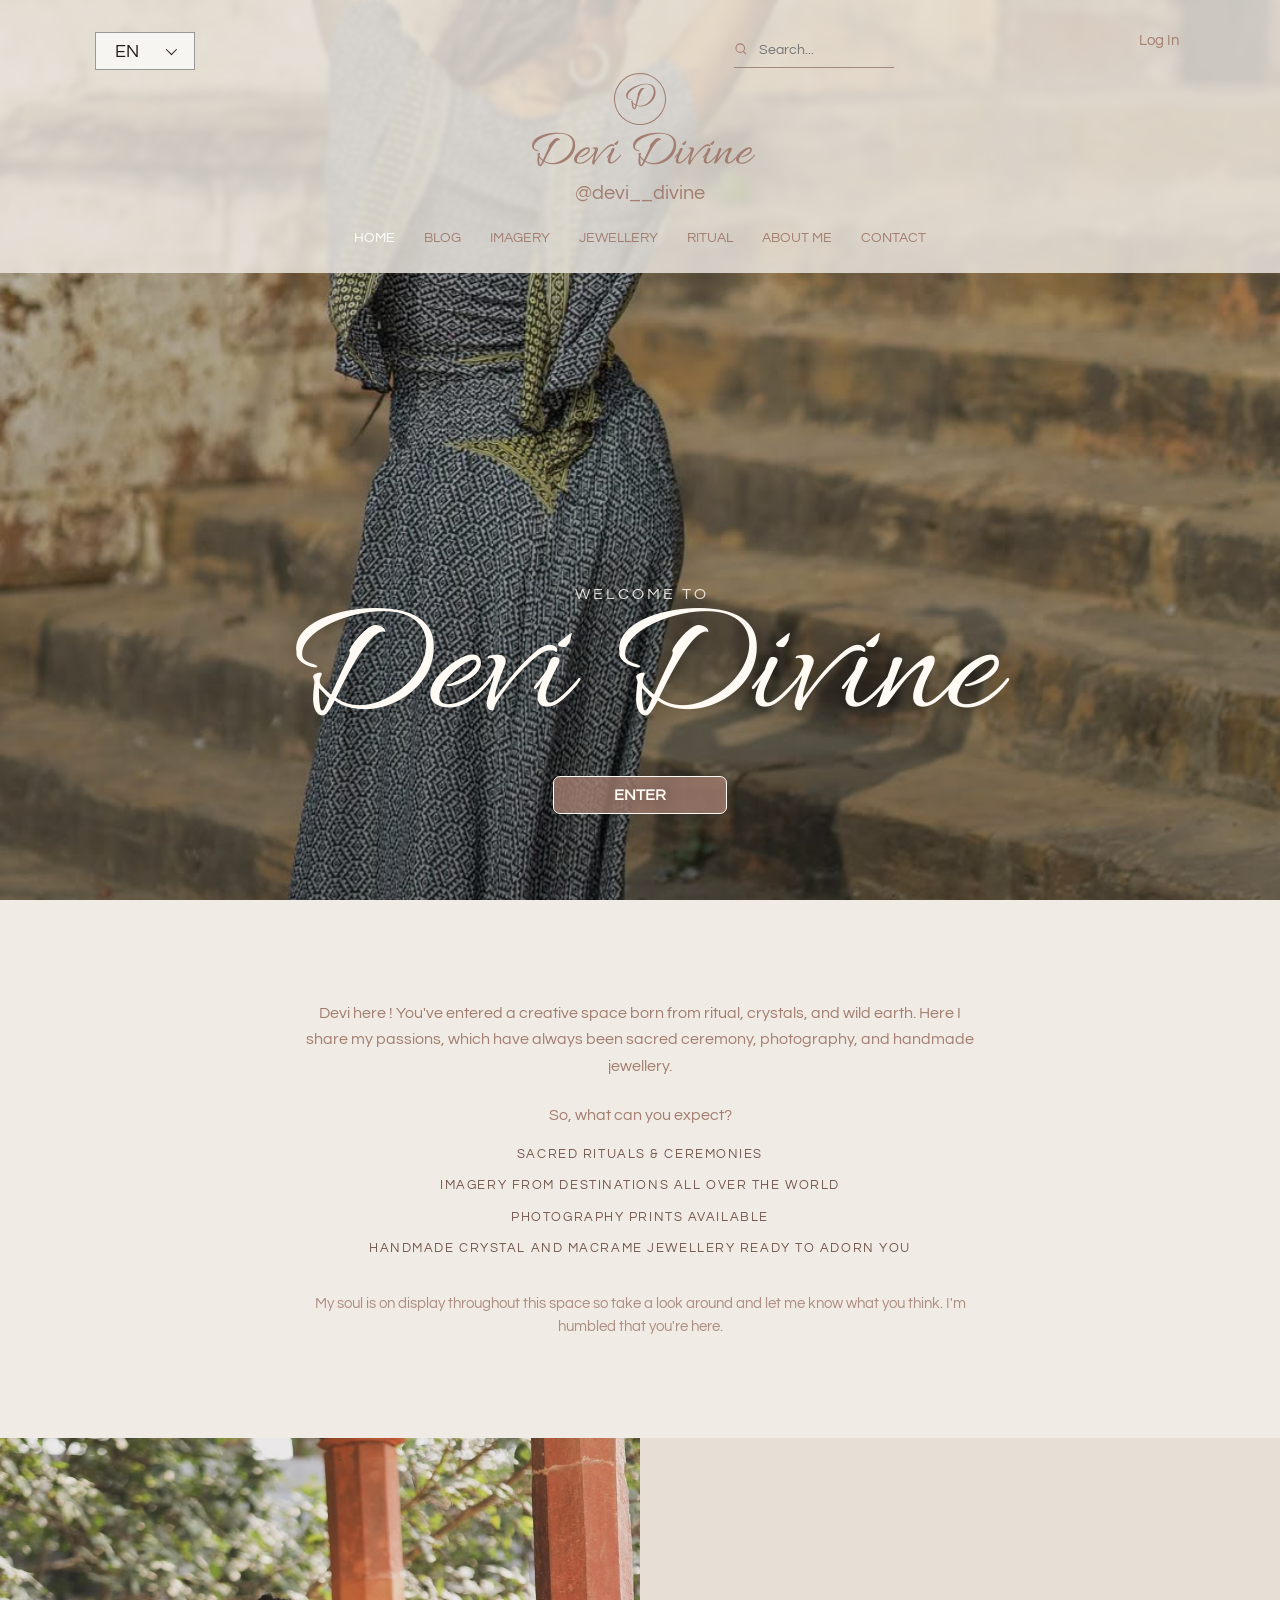
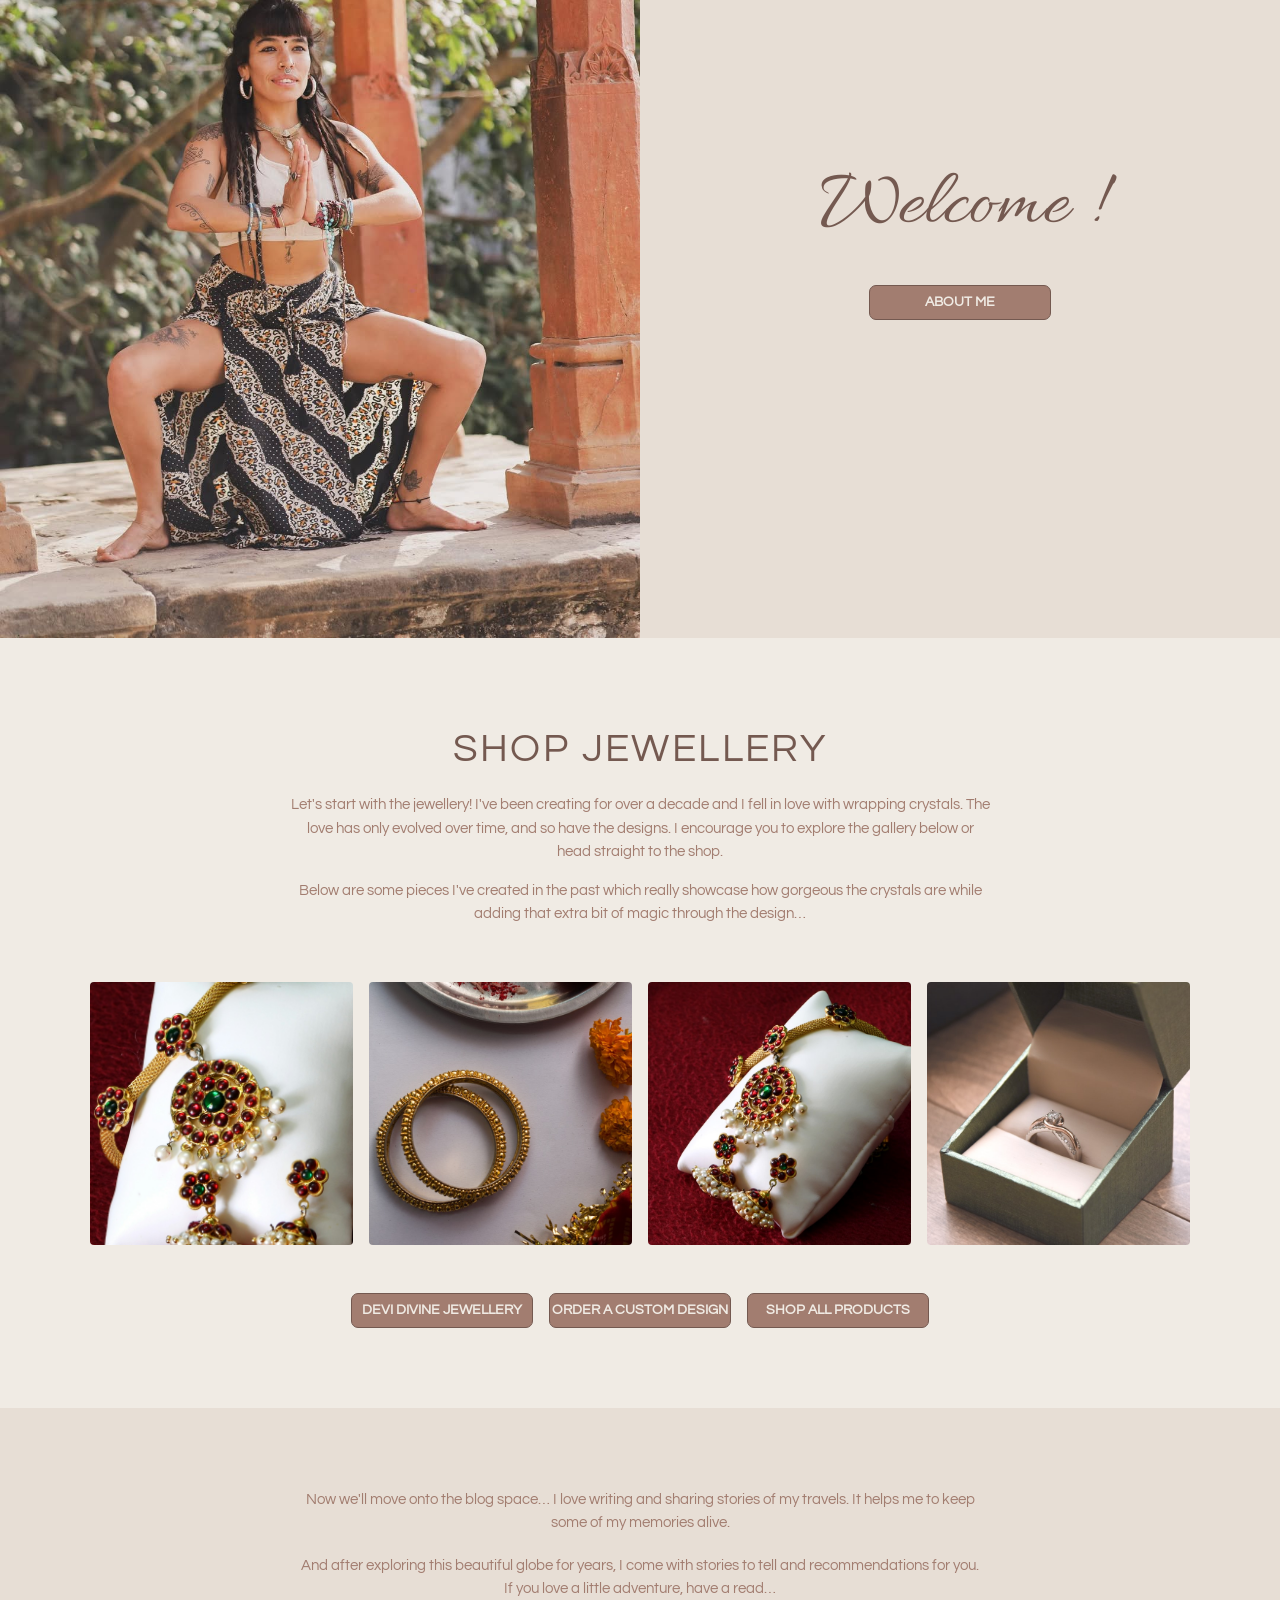
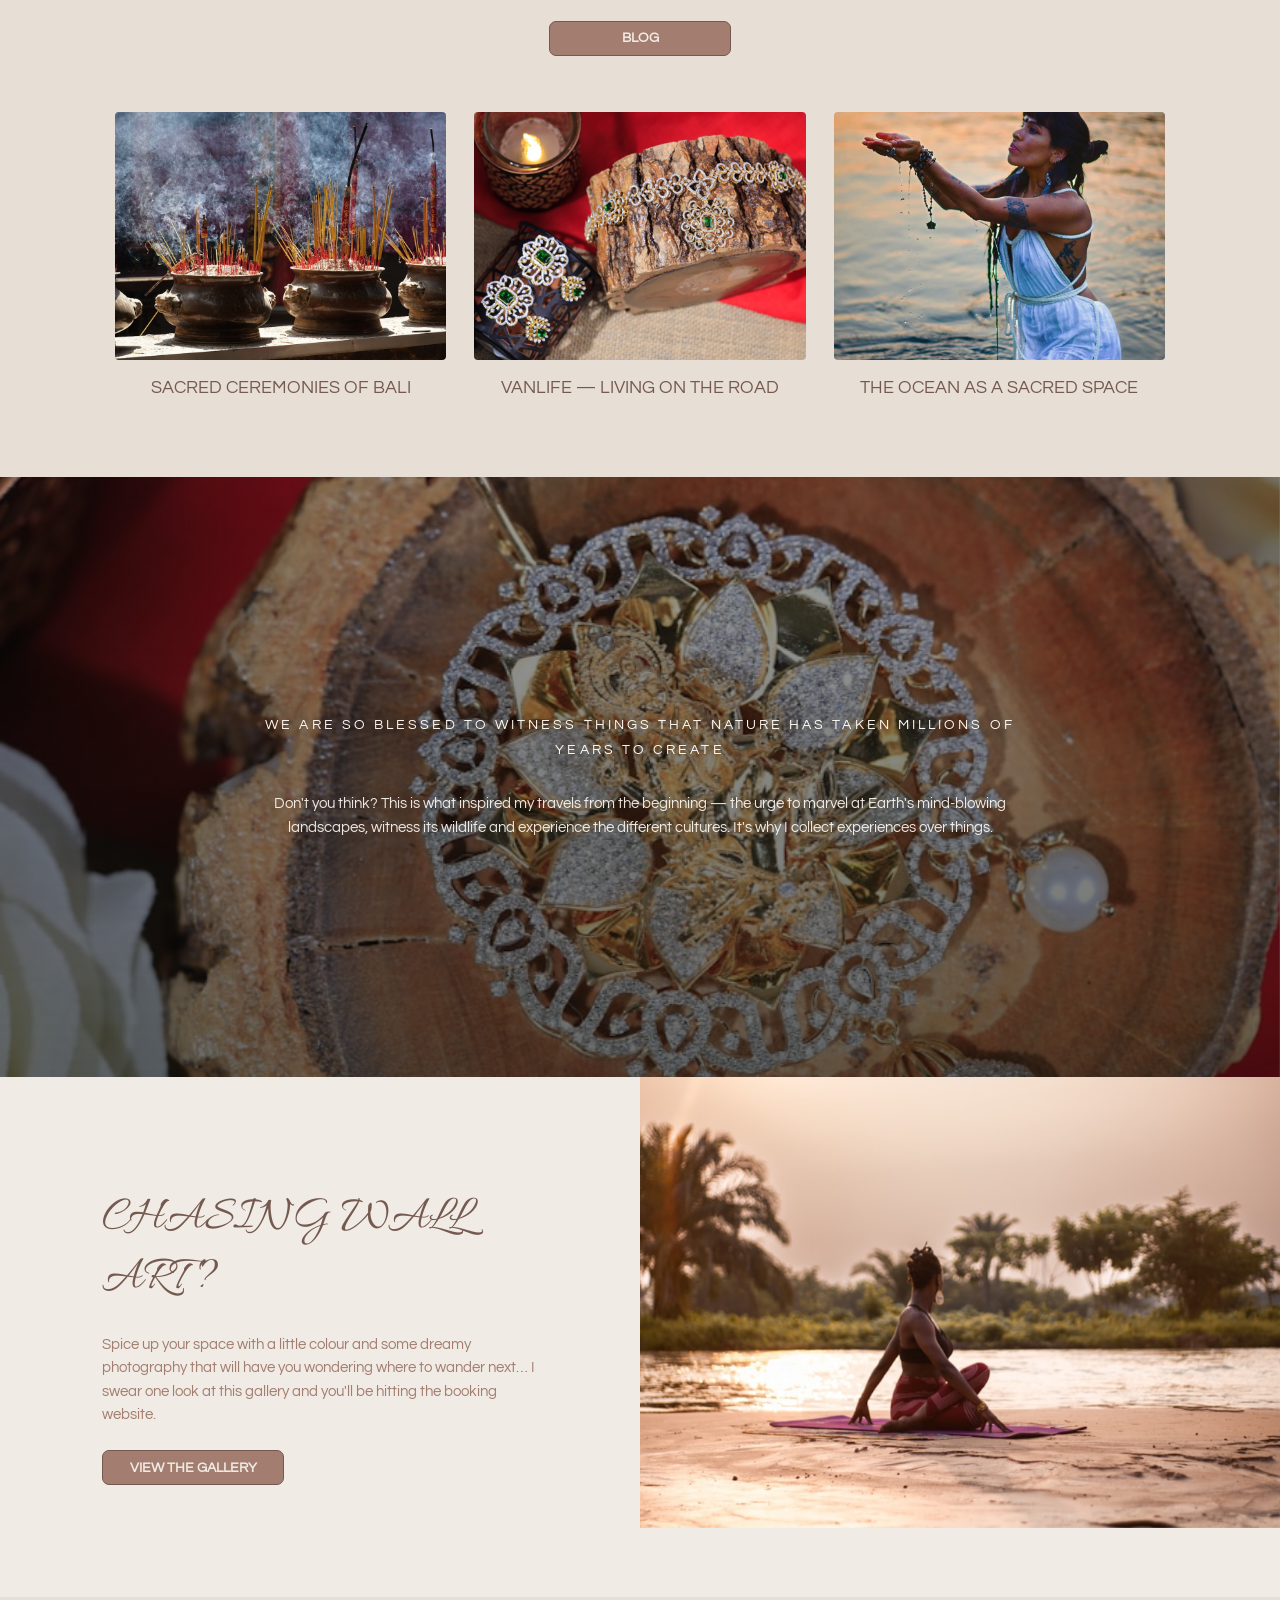
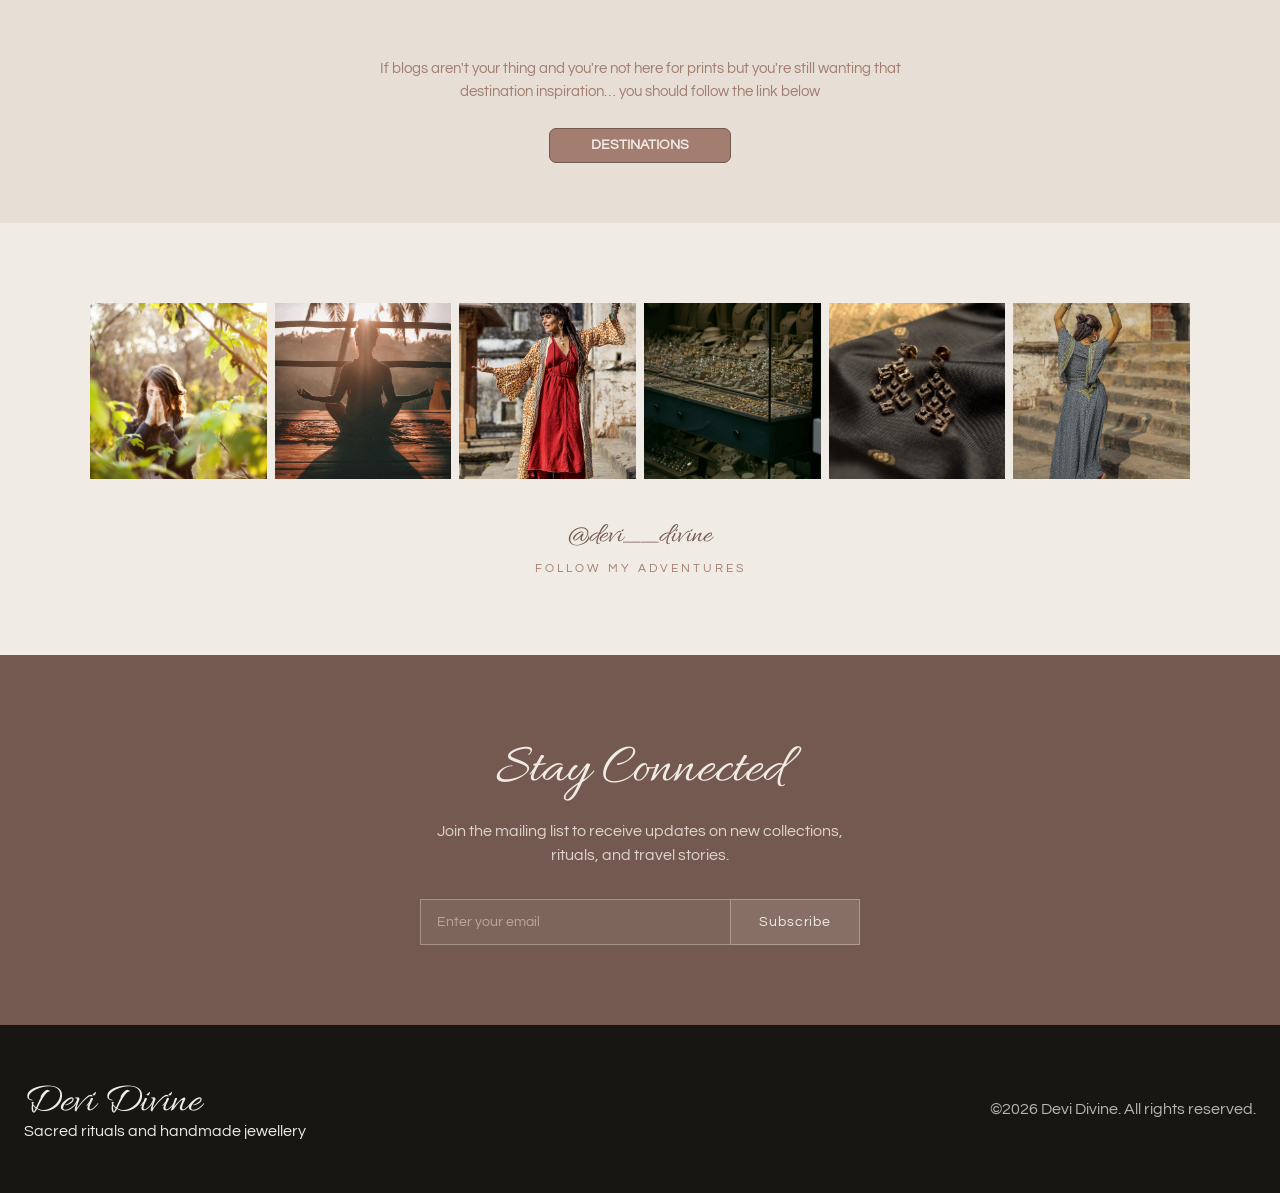
==== commit 374673ef: "Remove all comments and add comprehensive README" ====
--- a/index.html
+++ b/index.html
@@ -38,7 +38,6 @@
     </header>
 
     <main>
-      <!-- ═══ 1. FULL-SCREEN VIDEO HERO ═══ -->
       <section class="home-video-hero" aria-label="Home hero">
         <video autoplay muted loop playsinline poster="Catelog/devi-1.jpg">
           <source src="Catelog/6887556-hd_1920_1080_30fps.mp4" type="video/mp4" />
@@ -51,10 +50,9 @@
         </div>
       </section>
 
-      <!-- ═══ 2. WELCOME INTRO ═══ -->
       <section class="hp-welcome" id="hp-welcome">
         <div class="hp-welcome-inner" data-anim="fade-up">
-          <p class="hp-greeting">Devi here ! You've entered a creative space born from ritual, crystals, and wild earth. Here I share my passions, which have always been sacred ceremony, photography and making jewellery…</p>
+          <p class="hp-greeting">Devi here ! You've entered a creative space born from ritual, crystals, and wild earth. Here I share my passions, which have always been sacred ceremony, photography, and handmade jewellery.</p>
           <p>So, what can you expect?</p>
           <ul class="hp-list">
             <li>SACRED RITUALS & CEREMONIES</li>
@@ -66,7 +64,6 @@
         </div>
       </section>
 
-      <!-- ═══ 3. WELCOME PORTRAIT + ABOUT CTA ═══ -->
       <section class="hp-about-strip">
         <div class="hp-about-img" data-anim="fade-right">
           <img src="Catelog/devi-2.jpg" alt="Devi Divine portrait" loading="lazy" />
@@ -77,11 +74,10 @@
         </div>
       </section>
 
-      <!-- ═══ 4. SHOP JEWELLERY SECTION ═══ -->
       <section class="hp-shop">
         <div class="hp-shop-header" data-anim="fade-up">
           <h2><a href="jewellery.html">SHOP JEWELLERY</a></h2>
-          <p>Let's start with the jewellery! I've been creating for over a decade and I fell in love with wrapping crystals. The love has only evolved over time, and so have the designs. I encourage you to get lost on my instagram page… @devi__divine</p>
+          <p>Let's start with the jewellery! I've been creating for over a decade and I fell in love with wrapping crystals. The love has only evolved over time, and so have the designs. I encourage you to explore the gallery below or head straight to the shop.</p>
           <p>Below are some pieces I've created in the past which really showcase how gorgeous the crystals are while adding that extra bit of magic through the design…</p>
         </div>
         <div class="hp-shop-gallery">
@@ -105,7 +101,6 @@
         </div>
       </section>
 
-      <!-- ═══ 5. BLOG SECTION ═══ -->
       <section class="hp-blog">
         <div class="hp-blog-intro" data-anim="fade-up">
           <p>Now we'll move onto the blog space… I love writing and sharing stories of my travels. It helps me to keep some of my memories alive.</p>
@@ -134,7 +129,6 @@
         </div>
       </section>
 
-      <!-- ═══ 6. NATURE QUOTE PARALLAX BREAK ═══ -->
       <section class="hp-quote-break">
         <div class="hp-quote-bg" data-parallax="0.07">
           <img src="Catelog/aniketshrama_JVBViiMprZs-pixelbay.jpeg" alt="Mountain landscape" loading="lazy" />
@@ -142,15 +136,14 @@
         <div class="hp-quote-overlay"></div>
         <blockquote data-anim="fade-up">
           <h2>WE ARE SO BLESSED TO WITNESS THINGS THAT NATURE HAS TAKEN MILLIONS OF YEARS TO CREATE</h2>
-          <p>Don't you think? This is what inspired my travels from the beginning — the urge to marvel at Earth's mind-blowing landscapes, witness its wildlife and experience the different cultures of people all around the world. I've shared some of my experiences in my blog where I hope I can make you feel something and imagine you're there. And I hope you feel inspired to explore.</p>
+          <p>Don't you think? This is what inspired my travels from the beginning — the urge to marvel at Earth's mind-blowing landscapes, witness its wildlife and experience the different cultures. It's why I collect experiences over things.</p>
         </blockquote>
       </section>
 
-      <!-- ═══ 7. PRINTS / IMAGERY SECTION ═══ -->
       <section class="hp-prints">
         <div class="hp-prints-copy" data-anim="fade-right">
           <h2>CHASING WALL ART ?</h2>
-          <p>Spice up your space with a little colour and some dreamy photography that will have you wondering where to wander next… I swear one look at this gallery and you'll be hitting the book button on those flights you've been thinking about.</p>
+          <p>Spice up your space with a little colour and some dreamy photography that will have you wondering where to wander next… I swear one look at this gallery and you'll be hitting the booking website.</p>
           <a href="imagery.html" class="jw-btn">VIEW THE GALLERY</a>
         </div>
         <div class="hp-prints-img" data-anim="fade-left" data-parallax="0.06">
@@ -158,13 +151,11 @@
         </div>
       </section>
 
-      <!-- ═══ 8. DESTINATIONS STRIP ═══ -->
       <section class="hp-destinations" data-anim="fade-up">
         <p>If blogs aren't your thing and you're not here for prints but you're still wanting that destination inspiration… you should follow the link below</p>
         <a href="imagery.html" class="jw-btn">DESTINATIONS</a>
       </section>
 
-      <!-- ═══ 9. INSTAGRAM / FOLLOW ═══ -->
       <section class="hp-instagram">
         <div class="hp-insta-grid">
           <div class="hp-insta-item" data-anim="fade-up" data-delay="0">
@@ -192,7 +183,6 @@
         </div>
       </section>
 
-      <!-- ═══ 10. NEWSLETTER ═══ -->
       <section class="hp-newsletter" data-anim="fade-up">
         <h2>Stay Connected</h2>
         <p>Join the mailing list to receive updates on new collections, rituals, and travel stories.</p>
